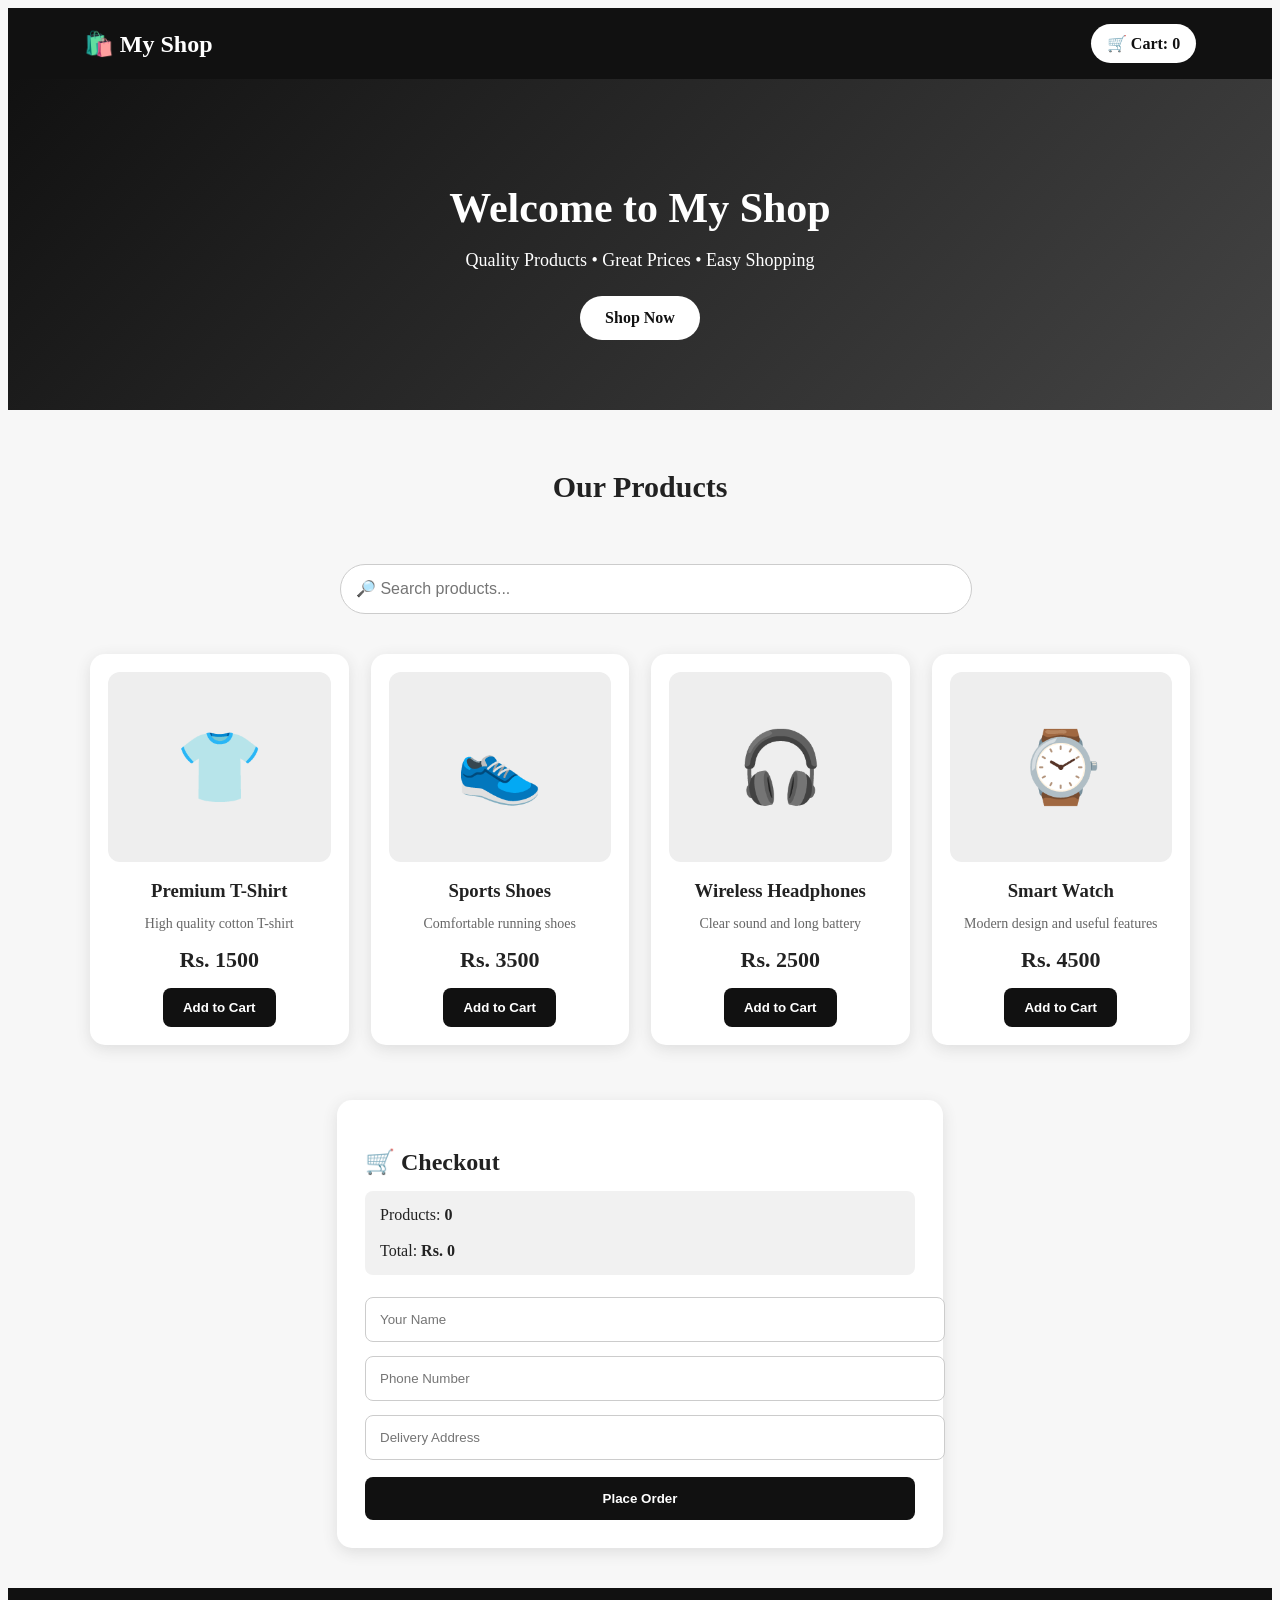
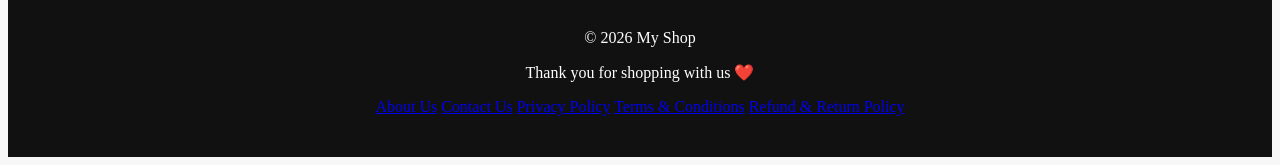
==== index.html @ cf101a4d "Update index.html" ====
<!DOCTYPE html>
<html lang="en">
<head>
<meta charset="UTF-8">
<meta name="viewport" content="width=device-width, initial-scale=1.0">

<meta name="google-site-verification" content="qBQua9AANL8zlyQ-v8vJnAUuRT8A9E-E9aZJshKd-6Y" />

<title>My Shop | Online Store</title>

<style>

<style>
*{
    box-sizing:border-box;
    margin:0;
    padding:0;
    font-family:Arial,sans-serif;
}

body{
    background:#f7f7f7;
    color:#222;
}

header{
    background:#111;
    color:white;
    padding:16px 6%;
    display:flex;
    justify-content:space-between;
    align-items:center;
    position:sticky;
    top:0;
    z-index:100;
}

.logo{
    font-size:24px;
    font-weight:bold;
}

.cart{
    background:white;
    color:#111;
    padding:10px 16px;
    border-radius:25px;
    font-weight:bold;
}

.hero{
    background:linear-gradient(135deg,#111,#444);
    color:white;
    text-align:center;
    padding:70px 20px;
}

.hero h1{
    font-size:42px;
    margin-bottom:12px;
}

.hero p{
    font-size:18px;
    margin-bottom:25px;
}

.shop-btn{
    display:inline-block;
    background:white;
    color:#111;
    padding:13px 25px;
    border-radius:25px;
    text-decoration:none;
    font-weight:bold;
}

.section-title{
    text-align:center;
    padding:35px 15px 15px;
}

.section-title h2{
    font-size:30px;
}

.search-box{
    max-width:600px;
    margin:20px auto;
    padding:0 20px;
}

.search-box input{
    width:100%;
    padding:15px;
    border:1px solid #ccc;
    border-radius:25px;
    font-size:16px;
}

.products{
    max-width:1100px;
    margin:auto;
    padding:20px;
    display:grid;
    grid-template-columns:repeat(auto-fit,minmax(230px,1fr));
    gap:22px;
}

.product{
    background:white;
    padding:18px;
    border-radius:15px;
    text-align:center;
    box-shadow:0 4px 15px #ddd;
    transition:.2s;
}

.product:hover{
    transform:translateY(-5px);
}

.product-img{
    height:190px;
    background:#eee;
    border-radius:12px;
    display:flex;
    align-items:center;
    justify-content:center;
    font-size:70px;
    margin-bottom:15px;
}

.product h3{
    margin-bottom:8px;
}

.product p{
    color:#666;
    font-size:14px;
}

.price{
    font-size:22px;
    font-weight:bold;
    margin:15px;
}

button{
    background:#111;
    color:white;
    border:0;
    padding:12px 20px;
    border-radius:8px;
    cursor:pointer;
    font-weight:bold;
}

button:hover{
    background:#444;
}

.checkout{
    max-width:550px;
    margin:35px auto;
    background:white;
    padding:28px;
    border-radius:15px;
    box-shadow:0 4px 15px #ddd;
}

.checkout h2{
    margin-bottom:15px;
}

.total{
    background:#f1f1f1;
    padding:15px;
    border-radius:8px;
    margin-bottom:15px;
}

.checkout input{
    width:100%;
    padding:14px;
    margin:7px 0;
    border:1px solid #ccc;
    border-radius:8px;
}

.order-btn{
    width:100%;
    margin-top:10px;
    padding:14px;
}

.empty{
    text-align:center;
    color:#777;
    padding:20px;
}

footer{
    background:#111;
    color:white;
    text-align:center;
    padding:25px;
    margin-top:40px;
}

@media(max-width:600px){
    .hero h1{
        font-size:32px;
    }

    header{
        padding:14px 4%;
    }

    .logo{
        font-size:20px;
    }
}
</style>
</head>

<body>

<header>
    <div class="logo">🛍️ My Shop</div>

    <div class="cart">
        🛒 Cart:
        <span id="cartCount">0</span>
    </div>
</header>

<section class="hero">
    <h1>Welcome to My Shop</h1>
    <p>Quality Products • Great Prices • Easy Shopping</p>
    <a href="#products" class="shop-btn">Shop Now</a>
</section>

<div class="section-title" id="products">
    <h2>Our Products</h2>
</div>

<div class="search-box">
    <input
        type="text"
        id="search"
        placeholder="🔎 Search products..."
        onkeyup="searchProducts()"
    >
</div>

<section class="products">

    <div class="product" data-name="Premium T-Shirt">
        <div class="product-img">👕</div>
        <h3>Premium T-Shirt</h3>
        <p>High quality cotton T-shirt</p>
        <div class="price">Rs. 1500</div>
        <button onclick="addCart('Premium T-Shirt',1500)">
            Add to Cart
        </button>
    </div>

    <div class="product" data-name="Sports Shoes">
        <div class="product-img">👟</div>
        <h3>Sports Shoes</h3>
        <p>Comfortable running shoes</p>
        <div class="price">Rs. 3500</div>
        <button onclick="addCart('Sports Shoes',3500)">
            Add to Cart
        </button>
    </div>

    <div class="product" data-name="Wireless Headphones">
        <div class="product-img">🎧</div>
        <h3>Wireless Headphones</h3>
        <p>Clear sound and long battery</p>
        <div class="price">Rs. 2500</div>
        <button onclick="addCart('Wireless Headphones',2500)">
            Add to Cart
        </button>
    </div>

    <div class="product" data-name="Smart Watch">
        <div class="product-img">⌚</div>
        <h3>Smart Watch</h3>
        <p>Modern design and useful features</p>
        <div class="price">Rs. 4500</div>
        <button onclick="addCart('Smart Watch',4500)">
            Add to Cart
        </button>
    </div>

</section>

<section class="checkout">

    <h2>🛒 Checkout</h2>

    <div class="total">
        Products:
        <strong><span id="cartCount2">0</span></strong>
        <br><br>
        Total:
        <strong>Rs. <span id="total">0</span></strong>
    </div>

    <input id="name" type="text" placeholder="Your Name">

    <input id="phone" type="tel" placeholder="Phone Number">

    <input id="address" type="text" placeholder="Delivery Address">

    <button class="order-btn" onclick="order()">
        Place Order
    </button>

</section>

    <footer>
    <p>© 2026 My Shop</p>
    <p>Thank you for shopping with us ❤️</p>
    <p>
        <a href="about.html">About Us</a>
        <a href="contact.html">Contact Us</a>
        <a href="privacy.html">Privacy Policy</a>
        <a href="terms.html">Terms & Conditions</a>
        <a href="refund.html">Refund & Return Policy</a>
    </p>
</footer>

<script>

let cart = 0;
let total = 0;
let cartItems = [];

function addCart(name, price){

    cart++;
    total += price;

    cartItems.push({
        name:name,
        price:price
    });

    document.getElementById("cartCount").innerText = cart;
    document.getElementById("cartCount2").innerText = cart;
    document.getElementById("total").innerText = total;

    alert(name + " added to cart!");
}

function searchProducts(){

    let search =
        document.getElementById("search").value.toLowerCase();

    let products =
        document.querySelectorAll(".product");

    products.forEach(function(product){

        let name =
            product.getAttribute("data-name").toLowerCase();

        if(name.includes(search)){
            product.style.display = "block";
        }else{
            product.style.display = "none";
        }

    });
}

function order(){

    let name =
        document.getElementById("name").value.trim();

    let phone =
        document.getElementById("phone").value.trim();

    let address =
        document.getElementById("address").value.trim();

    if(name === "" || phone === "" || address === ""){
        alert("Please fill all details!");
        return;
    }

    if(cart === 0){
        alert("Please add a product first!");
        return;
    }

    let productsText = "";

    cartItems.forEach(function(item){
        productsText +=
            item.name + " - Rs. " + item.price + "\n";
    });

    alert(
        "✅ Order placed successfully!\n\n" +
        "Customer: " + name +
        "\nPhone: " + phone +
        "\nAddress: " + address +
        "\n\nProducts:\n" +
        productsText +
        "\nTotal: Rs. " + total
    );
}

</script>

</body>
</html>
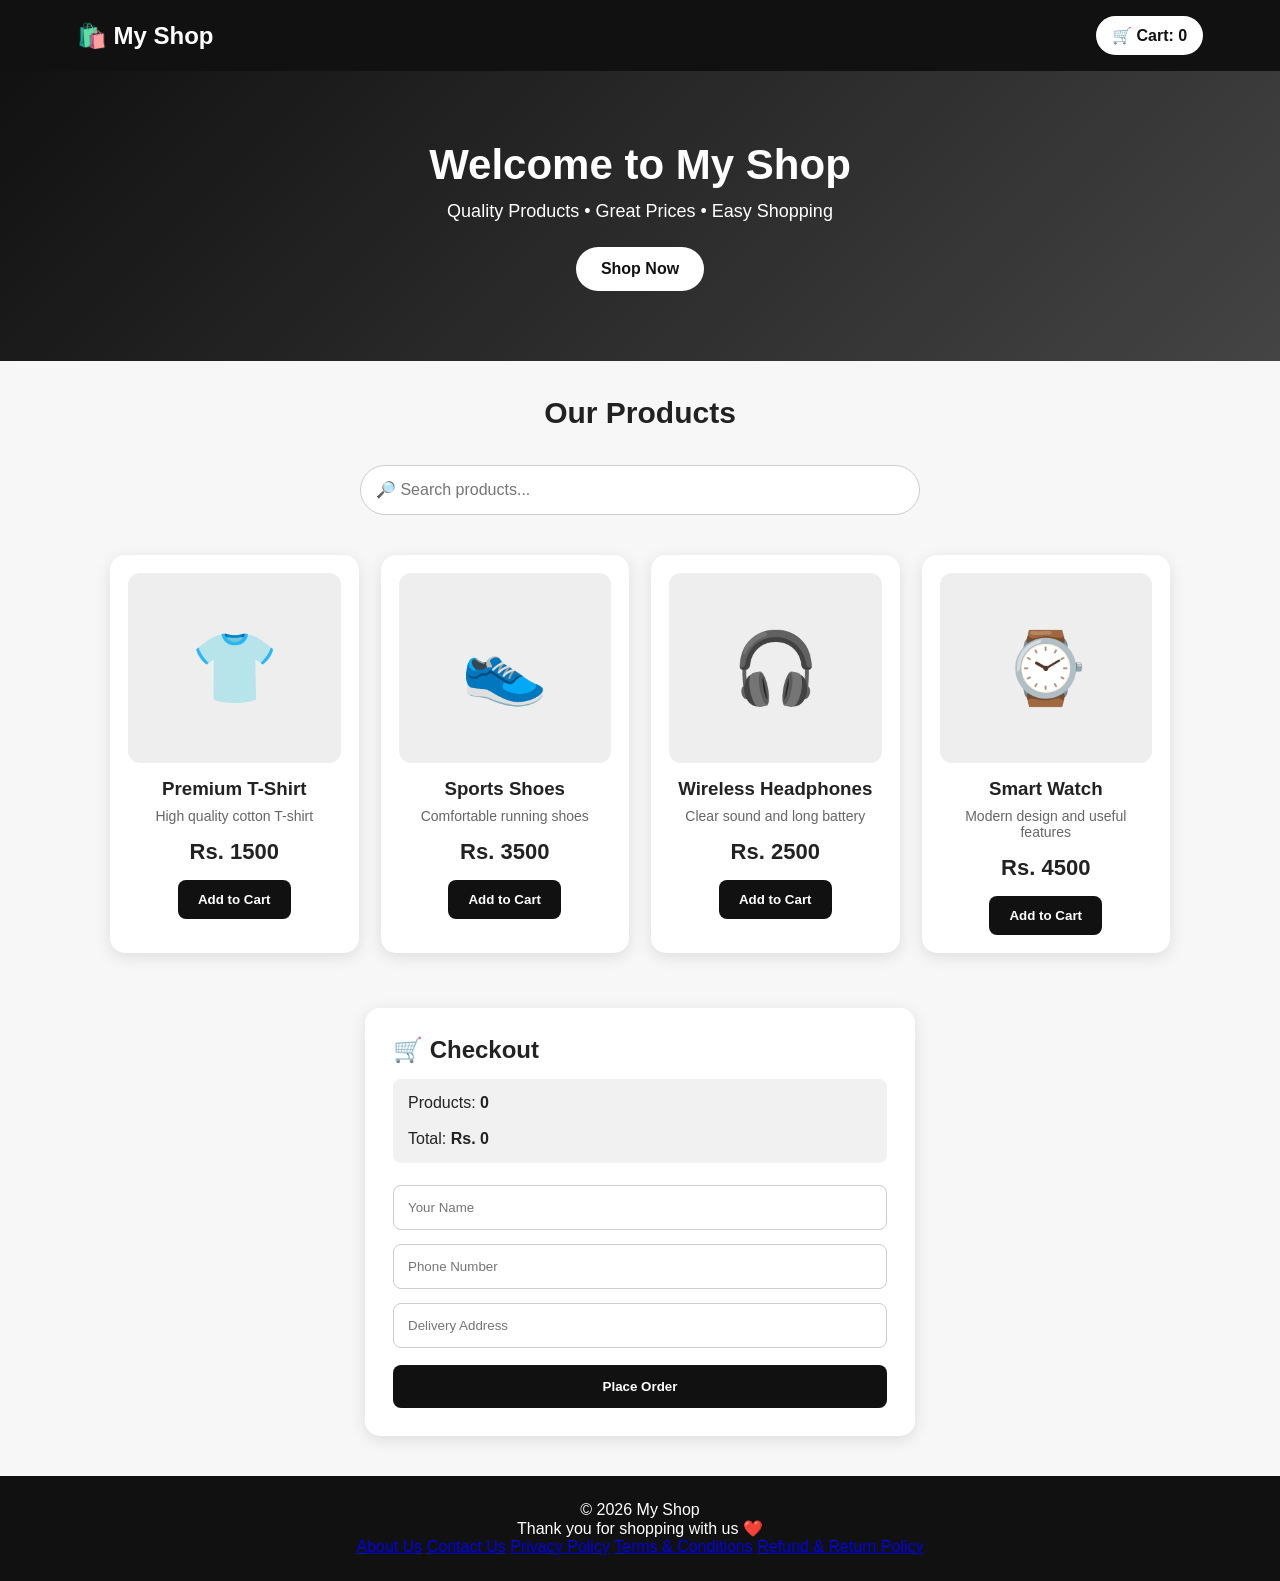
==== commit b73ed9bb: "Update index.html" ====
--- a/index.html
+++ b/index.html
@@ -7,8 +7,6 @@
 <meta name="google-site-verification" content="qBQua9AANL8zlyQ-v8vJnAUuRT8A9E-E9aZJshKd-6Y" />
 
 <title>My Shop | Online Store</title>
-
-<style>
 
 <style>
 *{
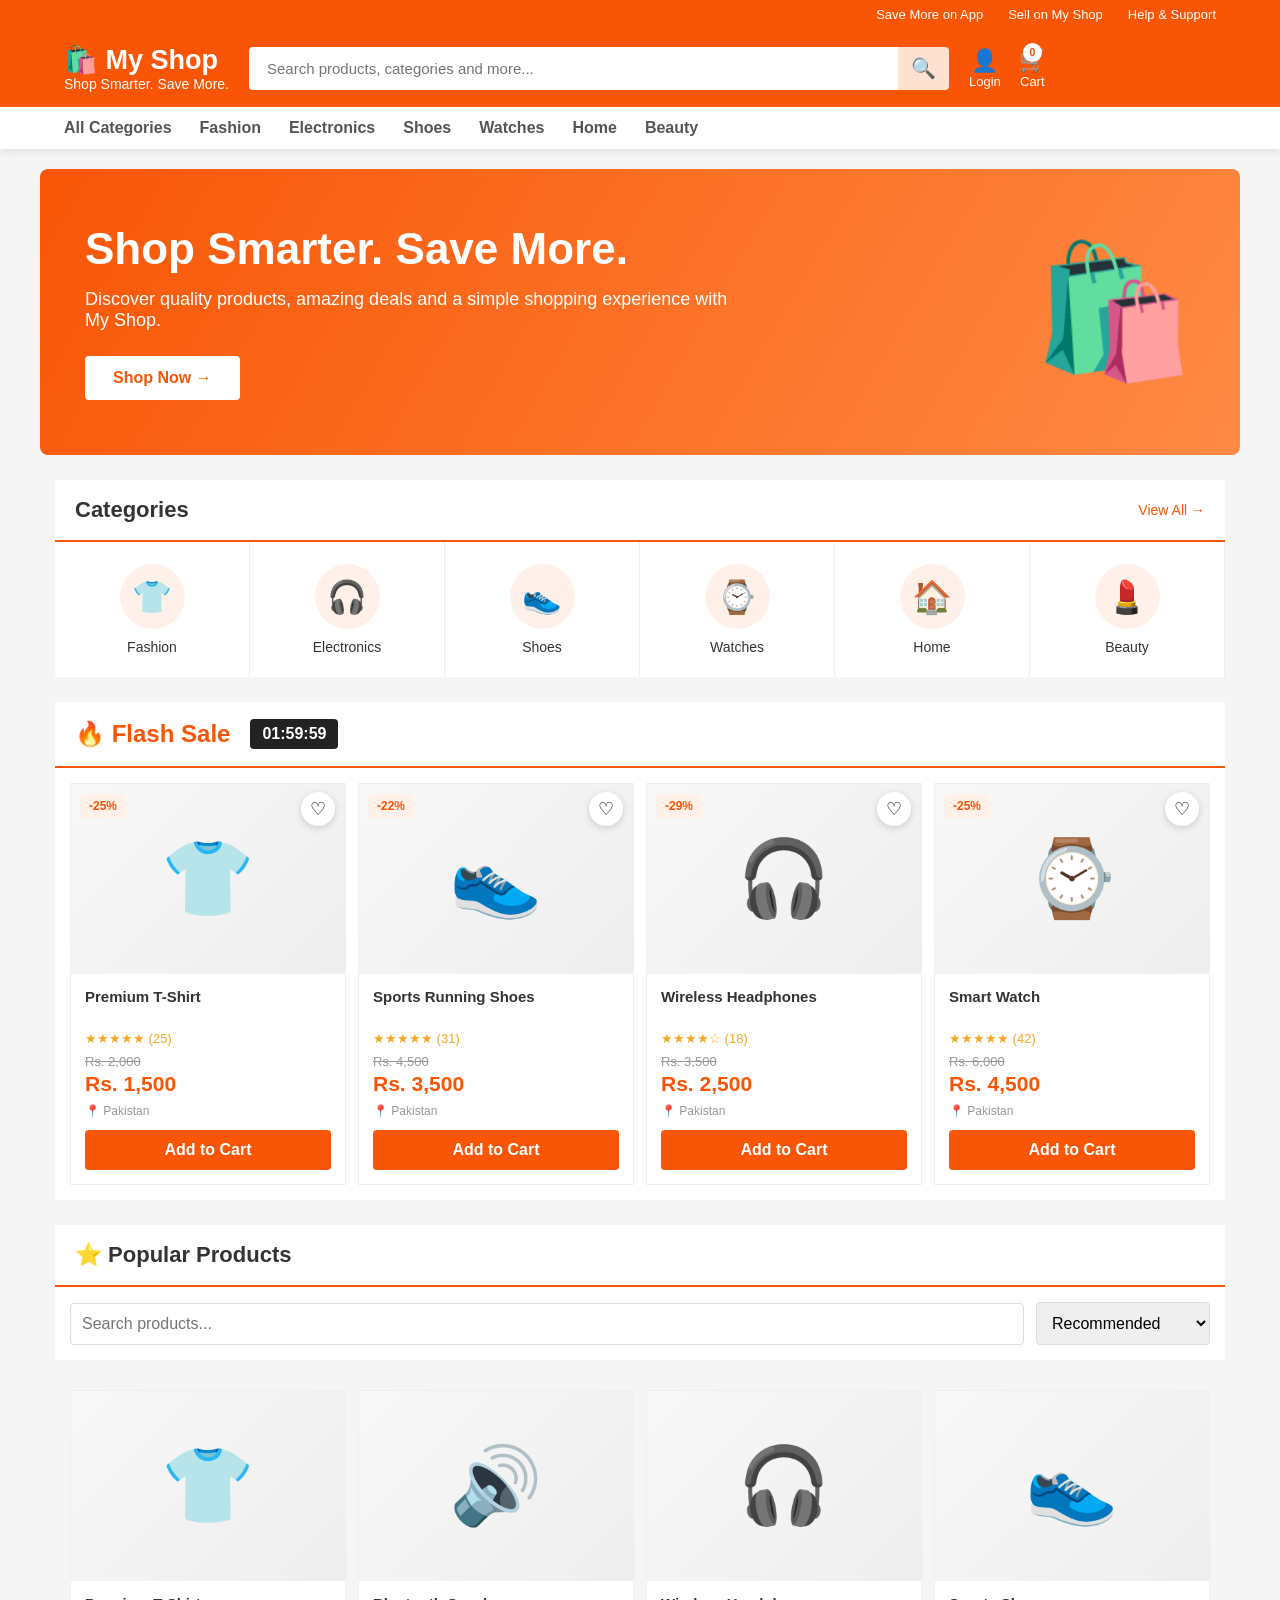
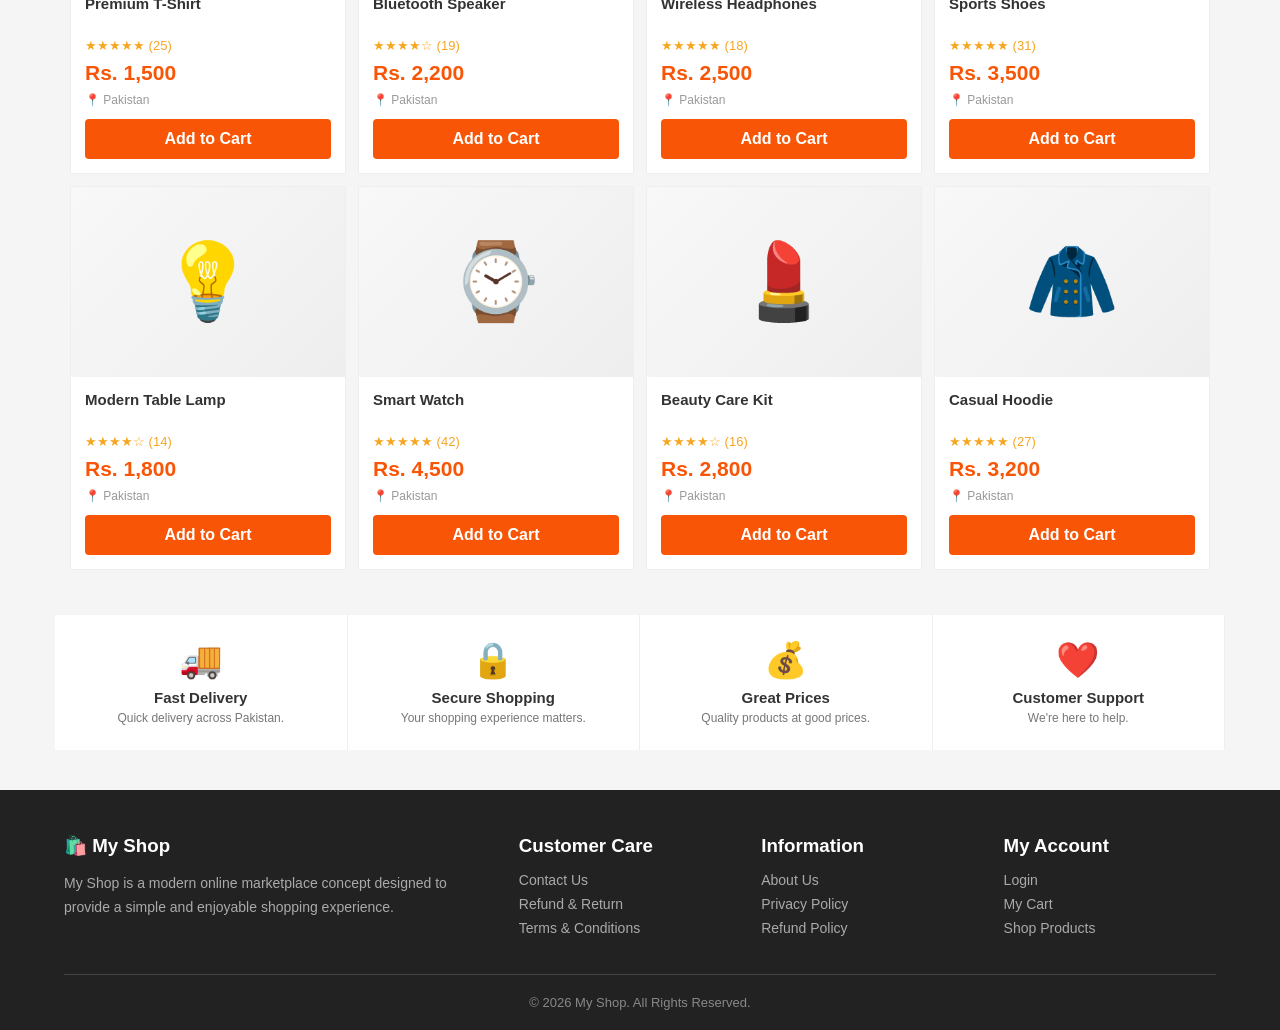
==== commit d40821ad: "Update index.html" ====
--- a/index.html
+++ b/index.html
@@ -3,59 +3,183 @@
 <head>
 <meta charset="UTF-8">
 <meta name="viewport" content="width=device-width, initial-scale=1.0">
-
-<meta name="google-site-verification" content="qBQua9AANL8zlyQ-v8vJnAUuRT8A9E-E9aZJshKd-6Y" />
-
-<title>My Shop | Online Store</title>
+<meta name="google-site-verification" content="XAUHdd6BOiBvN3NP4M2ZCT00lrXwxtq3oJL9srV3VgM">
+<!-- Keep Google verification tags -->
+<meta name="google-site-verification" content="qBQua9AANL8zlyQ-v8vJnAUuRT8A9E-E9aZJshKd-6Y">
+<meta name="google-site-verification" content="XAUHdd6BOiBvN3NP4M2ZCT00lrXwxtq3oJL9srV3VgM">
+
+<title>My Shop | Online Marketplace</title>
+<meta name="description" content="My Shop - Shop quality products at great prices. Fashion, electronics, shoes, watches and more.">
+<meta name="keywords" content="online shopping, my shop, fashion, electronics, shoes, watches">
+<meta name="author" content="My Shop">
+<meta name="robots" content="index, follow">
+<meta name="theme-color" content="#f85606">
 
 <style>
 *{
     box-sizing:border-box;
     margin:0;
     padding:0;
-    font-family:Arial,sans-serif;
+    font-family:Arial,Helvetica,sans-serif;
 }
 
 body{
-    background:#f7f7f7;
-    color:#222;
-}
-
+    background:#f5f5f5;
+    color:#333;
+}
+
+button,
+input,
+select{
+    font:inherit;
+}
+
+button{
+    cursor:pointer;
+}
+
+/* TOP BAR */
+.topbar{
+    background:#f85606;
+    color:#fff;
+    padding:7px 5%;
+    font-size:13px;
+    display:flex;
+    justify-content:flex-end;
+    gap:25px;
+}
+
+.topbar span{
+    cursor:pointer;
+}
+
+/* HEADER */
 header{
-    background:#111;
+    background:#f85606;
+    color:#fff;
+    padding:15px 5%;
+    display:flex;
+    align-items:center;
+    gap:20px;
+    position:sticky;
+    top:0;
+    z-index:1000;
+}
+
+.logo{
+    font-size:27px;
+    font-weight:800;
+    white-space:nowrap;
+}
+
+.logo span{
+    font-size:14px;
+    display:block;
+    font-weight:normal;
+}
+
+.search{
+    flex:1;
+    display:flex;
+    max-width:700px;
+}
+
+.search input{
+    width:100%;
+    padding:13px 18px;
+    border:0;
+    outline:0;
+    border-radius:4px 0 0 4px;
+    font-size:15px;
+}
+
+.search button{
+    width:55px;
+    border:0;
+    background:#ffe1d2;
+    color:#f85606;
+    border-radius:0 4px 4px 0;
+    font-size:20px;
+}
+
+.header-actions{
+    display:flex;
+    gap:18px;
+    align-items:center;
+}
+
+.action{
     color:white;
-    padding:16px 6%;
+    text-decoration:none;
+    text-align:center;
+    font-size:13px;
+    position:relative;
+}
+
+.action-icon{
+    font-size:22px;
+    display:block;
+}
+
+.cart-badge{
+    position:absolute;
+    top:-5px;
+    right:4px;
+    background:#fff;
+    color:#f85606;
+    width:19px;
+    height:19px;
+    border-radius:50%;
+    font-size:11px;
+    display:flex;
+    align-items:center;
+    justify-content:center;
+    font-weight:bold;
+}
+
+/* NAV */
+.nav{
+    background:white;
+    padding:12px 5%;
+    display:flex;
+    gap:28px;
+    box-shadow:0 2px 8px #ddd;
+    overflow:auto;
+}
+
+.nav button{
+    background:none;
+    border:0;
+    color:#555;
+    white-space:nowrap;
+    font-weight:600;
+}
+
+.nav button:hover{
+    color:#f85606;
+}
+
+/* HERO */
+.hero{
+    max-width:1200px;
+    margin:20px auto;
+    padding:55px 45px;
+    border-radius:8px;
+    color:white;
+    background:linear-gradient(120deg,#f85606,#ff8a45);
     display:flex;
     justify-content:space-between;
     align-items:center;
-    position:sticky;
-    top:0;
-    z-index:100;
-}
-
-.logo{
-    font-size:24px;
-    font-weight:bold;
-}
-
-.cart{
-    background:white;
-    color:#111;
-    padding:10px 16px;
-    border-radius:25px;
-    font-weight:bold;
-}
-
-.hero{
-    background:linear-gradient(135deg,#111,#444);
-    color:white;
-    text-align:center;
-    padding:70px 20px;
+    overflow:hidden;
+}
+
+.hero-text{
+    max-width:650px;
 }
 
 .hero h1{
-    font-size:42px;
-    margin-bottom:12px;
+    font-size:44px;
+    margin-bottom:15px;
 }
 
 .hero p{
@@ -63,160 +187,539 @@
     margin-bottom:25px;
 }
 
-.shop-btn{
+.hero-btn{
     display:inline-block;
     background:white;
-    color:#111;
-    padding:13px 25px;
-    border-radius:25px;
+    color:#f85606;
+    padding:13px 28px;
+    border-radius:4px;
     text-decoration:none;
     font-weight:bold;
 }
 
-.section-title{
+.hero-art{
+    font-size:130px;
+}
+
+/* MAIN */
+.container{
+    max-width:1200px;
+    margin:auto;
+    padding:0 15px;
+}
+
+.section{
+    margin:25px 0;
+}
+
+.section-header{
+    background:white;
+    padding:17px 20px;
+    display:flex;
+    justify-content:space-between;
+    align-items:center;
+    border-bottom:2px solid #f85606;
+}
+
+.section-header h2{
+    font-size:22px;
+}
+
+.section-header a{
+    color:#f85606;
+    text-decoration:none;
+    font-size:14px;
+}
+
+/* CATEGORIES */
+.categories{
+    display:grid;
+    grid-template-columns:repeat(6,1fr);
+    background:white;
+}
+
+.category{
     text-align:center;
-    padding:35px 15px 15px;
-}
-
-.section-title h2{
-    font-size:30px;
-}
-
-.search-box{
-    max-width:600px;
-    margin:20px auto;
-    padding:0 20px;
-}
-
-.search-box input{
-    width:100%;
-    padding:15px;
-    border:1px solid #ccc;
-    border-radius:25px;
-    font-size:16px;
-}
-
-.products{
-    max-width:1100px;
-    margin:auto;
-    padding:20px;
-    display:grid;
-    grid-template-columns:repeat(auto-fit,minmax(230px,1fr));
-    gap:22px;
-}
-
-.product{
-    background:white;
-    padding:18px;
-    border-radius:15px;
-    text-align:center;
+    padding:22px 10px;
+    border-right:1px solid #eee;
+    transition:.2s;
+    cursor:pointer;
+}
+
+.category:hover{
+    transform:translateY(-3px);
     box-shadow:0 4px 15px #ddd;
-    transition:.2s;
-}
-
-.product:hover{
-    transform:translateY(-5px);
-}
-
-.product-img{
-    height:190px;
-    background:#eee;
-    border-radius:12px;
+}
+
+.category-icon{
+    width:65px;
+    height:65px;
+    background:#fff1e9;
+    border-radius:50%;
     display:flex;
     align-items:center;
     justify-content:center;
-    font-size:70px;
-    margin-bottom:15px;
+    margin:auto auto 10px;
+    font-size:32px;
+}
+
+.category p{
+    font-size:14px;
+}
+
+/* FLASH SALE */
+.flash{
+    background:white;
+}
+
+.flash-title{
+    background:#fff;
+    padding:17px 20px;
+    display:flex;
+    align-items:center;
+    gap:20px;
+    border-bottom:2px solid #f85606;
+}
+
+.flash-title h2{
+    color:#f85606;
+}
+
+.timer{
+    background:#222;
+    color:white;
+    padding:6px 12px;
+    border-radius:4px;
+    font-weight:bold;
+}
+
+/* PRODUCTS */
+.products{
+    display:grid;
+    grid-template-columns:repeat(4,1fr);
+    gap:12px;
+    padding:15px;
+}
+
+.product{
+    background:white;
+    position:relative;
+    transition:.2s;
+    border:1px solid #eee;
+}
+
+.product:hover{
+    transform:translateY(-4px);
+    box-shadow:0 5px 18px #ddd;
+}
+
+.product-img{
+    height:190px;
+    background:linear-gradient(135deg,#f8f8f8,#eeeeee);
+    display:flex;
+    align-items:center;
+    justify-content:center;
+    font-size:75px;
+    position:relative;
+}
+
+.discount{
+    position:absolute;
+    top:10px;
+    left:10px;
+    background:#fff0e8;
+    color:#f85606;
+    padding:5px 8px;
+    font-size:12px;
+    font-weight:bold;
+}
+
+.wishlist{
+    position:absolute;
+    right:10px;
+    top:8px;
+    background:white;
+    border:0;
+    width:34px;
+    height:34px;
+    border-radius:50%;
+    box-shadow:0 2px 7px #ccc;
+    font-size:18px;
+}
+
+.product-info{
+    padding:14px;
 }
 
 .product h3{
+    font-size:15px;
     margin-bottom:8px;
-}
-
-.product p{
-    color:#666;
-    font-size:14px;
+    min-height:35px;
+}
+
+.rating{
+    color:#f5a623;
+    font-size:13px;
+    margin-bottom:8px;
+}
+
+.old-price{
+    color:#999;
+    text-decoration:line-through;
+    font-size:13px;
 }
 
 .price{
-    font-size:22px;
+    color:#f85606;
+    font-size:21px;
     font-weight:bold;
-    margin:15px;
-}
-
-button{
-    background:#111;
+    margin-top:3px;
+}
+
+.location{
+    color:#999;
+    font-size:12px;
+    margin-top:8px;
+}
+
+.add-btn{
+    width:100%;
+    background:#f85606;
     color:white;
     border:0;
-    padding:12px 20px;
+    padding:11px;
+    margin-top:12px;
+    border-radius:4px;
+    font-weight:bold;
+}
+
+.add-btn:hover{
+    background:#d94700;
+}
+
+/* FILTER */
+.filter{
+    background:white;
+    padding:15px;
+    display:flex;
+    gap:12px;
+    align-items:center;
+    margin-bottom:15px;
+}
+
+.filter input{
+    flex:1;
+    padding:11px;
+    border:1px solid #ddd;
+    border-radius:4px;
+}
+
+.filter select{
+    padding:11px;
+    border:1px solid #ddd;
+    border-radius:4px;
+}
+
+/* BENEFITS */
+.benefits{
+    background:white;
+    display:grid;
+    grid-template-columns:repeat(4,1fr);
+    margin:30px 0;
+}
+
+.benefit{
+    padding:25px 15px;
+    text-align:center;
+    border-right:1px solid #eee;
+}
+
+.benefit-icon{
+    font-size:35px;
+    margin-bottom:8px;
+}
+
+.benefit h3{
+    font-size:15px;
+    margin-bottom:5px;
+}
+
+.benefit p{
+    font-size:12px;
+    color:#777;
+}
+
+/* MODAL */
+.modal{
+    display:none;
+    position:fixed;
+    inset:0;
+    background:rgba(0,0,0,.55);
+    z-index:2000;
+    align-items:center;
+    justify-content:center;
+    padding:20px;
+}
+
+.modal-box{
+    background:white;
+    width:100%;
+    max-width:450px;
     border-radius:8px;
-    cursor:pointer;
+    padding:25px;
+    position:relative;
+    max-height:90vh;
+    overflow:auto;
+}
+
+.close{
+    position:absolute;
+    right:15px;
+    top:10px;
+    border:0;
+    background:none;
+    font-size:27px;
+    color:#777;
+}
+
+.modal-box h2{
+    margin-bottom:18px;
+}
+
+.modal-box input,
+.modal-box select{
+    width:100%;
+    padding:13px;
+    margin:7px 0;
+    border:1px solid #ddd;
+    border-radius:4px;
+    outline:none;
+}
+
+.modal-btn{
+    width:100%;
+    background:#f85606;
+    color:white;
+    border:0;
+    padding:13px;
+    margin-top:10px;
+    border-radius:4px;
     font-weight:bold;
 }
 
-button:hover{
-    background:#444;
-}
-
-.checkout{
-    max-width:550px;
-    margin:35px auto;
+/* CART */
+.cart-item{
+    display:flex;
+    justify-content:space-between;
+    align-items:center;
+    gap:10px;
+    padding:12px 0;
+    border-bottom:1px solid #eee;
+}
+
+.qty{
+    display:flex;
+    align-items:center;
+    gap:8px;
+}
+
+.qty button{
+    border:1px solid #ddd;
     background:white;
-    padding:28px;
-    border-radius:15px;
-    box-shadow:0 4px 15px #ddd;
-}
-
-.checkout h2{
+    width:28px;
+    height:28px;
+}
+
+.remove{
+    background:none;
+    border:0;
+    color:#e00;
+    font-size:12px;
+}
+
+.cart-total{
+    margin-top:20px;
+    padding:15px;
+    background:#fff4ee;
+    border-radius:5px;
+}
+
+.checkout-btn{
+    width:100%;
+    margin-top:12px;
+    background:#f85606;
+    color:white;
+    border:0;
+    padding:14px;
+    border-radius:4px;
+    font-weight:bold;
+}
+
+/* FOOTER */
+footer{
+    background:#222;
+    color:#ddd;
+    padding:45px 5% 20px;
+    margin-top:40px;
+}
+
+.footer-grid{
+    max-width:1200px;
+    margin:auto;
+    display:grid;
+    grid-template-columns:2fr 1fr 1fr 1fr;
+    gap:30px;
+}
+
+footer h3{
+    color:white;
     margin-bottom:15px;
 }
 
-.total{
-    background:#f1f1f1;
-    padding:15px;
-    border-radius:8px;
-    margin-bottom:15px;
-}
-
-.checkout input{
-    width:100%;
-    padding:14px;
-    margin:7px 0;
-    border:1px solid #ccc;
-    border-radius:8px;
-}
-
-.order-btn{
-    width:100%;
-    margin-top:10px;
-    padding:14px;
-}
-
-.empty{
+footer p{
+    color:#aaa;
+    font-size:14px;
+    line-height:1.7;
+}
+
+footer a{
+    color:#aaa;
+    text-decoration:none;
+    display:block;
+    margin:8px 0;
+    font-size:14px;
+}
+
+footer a:hover{
+    color:#f85606;
+}
+
+.copyright{
     text-align:center;
-    color:#777;
-    padding:20px;
-}
-
-footer{
-    background:#111;
-    color:white;
-    text-align:center;
-    padding:25px;
-    margin-top:40px;
-}
-
-@media(max-width:600px){
+    border-top:1px solid #444;
+    margin-top:30px;
+    padding-top:20px;
+    color:#888;
+    font-size:13px;
+}
+
+/* MOBILE */
+@media(max-width:900px){
+
+    .products{
+        grid-template-columns:repeat(3,1fr);
+    }
+
+    .categories{
+        grid-template-columns:repeat(3,1fr);
+    }
+
+    .benefits{
+        grid-template-columns:repeat(2,1fr);
+    }
+
+    .hero-art{
+        font-size:80px;
+    }
+}
+
+@media(max-width:650px){
+
+    .topbar{
+        display:none;
+    }
+
+    header{
+        flex-wrap:wrap;
+        padding:12px 4%;
+        gap:10px;
+    }
+
+    .logo{
+        font-size:22px;
+    }
+
+    .header-actions{
+        margin-left:auto;
+        gap:10px;
+    }
+
+    .action-text{
+        display:none;
+    }
+
+    .search{
+        order:3;
+        flex-basis:100%;
+        max-width:none;
+    }
+
+    .hero{
+        margin:10px;
+        padding:35px 22px;
+    }
+
     .hero h1{
-        font-size:32px;
-    }
-
-    header{
-        padding:14px 4%;
-    }
-
-    .logo{
-        font-size:20px;
+        font-size:31px;
+    }
+
+    .hero p{
+        font-size:15px;
+    }
+
+    .hero-art{
+        display:none;
+    }
+
+    .categories{
+        grid-template-columns:repeat(3,1fr);
+    }
+
+    .category{
+        padding:15px 5px;
+    }
+
+    .category-icon{
+        width:50px;
+        height:50px;
+        font-size:25px;
+    }
+
+    .products{
+        grid-template-columns:repeat(2,1fr);
+        gap:8px;
+        padding:8px;
+    }
+
+    .product-img{
+        height:145px;
+        font-size:55px;
+    }
+
+    .product-info{
+        padding:10px;
+    }
+
+    .price{
+        font-size:18px;
+    }
+
+    .filter{
+        flex-direction:column;
+        align-items:stretch;
+    }
+
+    .benefits{
+        grid-template-columns:1fr 1fr;
+    }
+
+    .footer-grid{
+        grid-template-columns:1fr 1fr;
+    }
+
+    .nav{
+        gap:18px;
+        padding:10px 4%;
     }
 }
 </style>
@@ -224,197 +727,813 @@
 
 <body>
 
+<div class="topbar">
+    <span>Save More on App</span>
+    <span>Sell on My Shop</span>
+    <span>Help & Support</span>
+</div>
+
 <header>
-    <div class="logo">🛍️ My Shop</div>
-
-    <div class="cart">
-        🛒 Cart:
-        <span id="cartCount">0</span>
-    </div>
+
+    <div class="logo">
+        🛍️ My Shop
+        <span>Shop Smarter. Save More.</span>
+    </div>
+
+    <div class="search">
+        <input id="searchInput" type="text" placeholder="Search products, categories and more...">
+        <button onclick="searchProducts()">🔍</button>
+    </div>
+
+    <div class="header-actions">
+
+        <button class="action" onclick="openLogin()" style="background:none;border:0;color:white;">
+            <span class="action-icon">👤</span>
+            <span class="action-text">Login</span>
+        </button>
+
+        <button class="action" onclick="openCart()" style="background:none;border:0;color:white;">
+            <span class="action-icon">🛒</span>
+            <span class="cart-badge" id="cartBadge">0</span>
+            <span class="action-text">Cart</span>
+        </button>
+
+    </div>
+
 </header>
 
+<nav class="nav">
+    <button onclick="filterCategory('all')">All Categories</button>
+    <button onclick="filterCategory('fashion')">Fashion</button>
+    <button onclick="filterCategory('electronics')">Electronics</button>
+    <button onclick="filterCategory('shoes')">Shoes</button>
+    <button onclick="filterCategory('watches')">Watches</button>
+    <button onclick="filterCategory('home')">Home</button>
+    <button onclick="filterCategory('beauty')">Beauty</button>
+</nav>
+
 <section class="hero">
-    <h1>Welcome to My Shop</h1>
-    <p>Quality Products • Great Prices • Easy Shopping</p>
-    <a href="#products" class="shop-btn">Shop Now</a>
+
+    <div class="hero-text">
+        <h1>Shop Smarter. Save More.</h1>
+        <p>
+            Discover quality products, amazing deals and a simple
+            shopping experience with My Shop.
+        </p>
+
+        <a href="#products" class="hero-btn">
+            Shop Now →
+        </a>
+    </div>
+
+    <div class="hero-art">
+        🛍️
+    </div>
+
 </section>
 
-<div class="section-title" id="products">
-    <h2>Our Products</h2>
+<main class="container">
+
+<section class="section">
+
+    <div class="section-header">
+        <h2>Categories</h2>
+        <a href="#products">View All →</a>
+    </div>
+
+    <div class="categories">
+
+        <div class="category" onclick="filterCategory('fashion')">
+            <div class="category-icon">👕</div>
+            <p>Fashion</p>
+        </div>
+
+        <div class="category" onclick="filterCategory('electronics')">
+            <div class="category-icon">🎧</div>
+            <p>Electronics</p>
+        </div>
+
+        <div class="category" onclick="filterCategory('shoes')">
+            <div class="category-icon">👟</div>
+            <p>Shoes</p>
+        </div>
+
+        <div class="category" onclick="filterCategory('watches')">
+            <div class="category-icon">⌚</div>
+            <p>Watches</p>
+        </div>
+
+        <div class="category" onclick="filterCategory('home')">
+            <div class="category-icon">🏠</div>
+            <p>Home</p>
+        </div>
+
+        <div class="category" onclick="filterCategory('beauty')">
+            <div class="category-icon">💄</div>
+            <p>Beauty</p>
+        </div>
+
+    </div>
+
+</section>
+
+<section class="section flash">
+
+    <div class="flash-title">
+        <h2>🔥 Flash Sale</h2>
+        <div class="timer" id="timer">02:00:00</div>
+    </div>
+
+    <div class="products">
+
+        <div class="product" data-category="fashion" data-name="Premium T-Shirt">
+            <div class="product-img">
+                👕
+                <span class="discount">-25%</span>
+                <button class="wishlist" onclick="toggleWishlist(this)">♡</button>
+            </div>
+
+            <div class="product-info">
+                <h3>Premium T-Shirt</h3>
+                <div class="rating">★★★★★ (25)</div>
+                <div class="old-price">Rs. 2,000</div>
+                <div class="price">Rs. 1,500</div>
+                <div class="location">📍 Pakistan</div>
+                <button class="add-btn" onclick="addToCart('Premium T-Shirt',1500)">
+                    Add to Cart
+                </button>
+            </div>
+        </div>
+
+        <div class="product" data-category="shoes" data-name="Sports Shoes">
+            <div class="product-img">
+                👟
+                <span class="discount">-22%</span>
+                <button class="wishlist" onclick="toggleWishlist(this)">♡</button>
+            </div>
+
+            <div class="product-info">
+                <h3>Sports Running Shoes</h3>
+                <div class="rating">★★★★★ (31)</div>
+                <div class="old-price">Rs. 4,500</div>
+                <div class="price">Rs. 3,500</div>
+                <div class="location">📍 Pakistan</div>
+                <button class="add-btn" onclick="addToCart('Sports Running Shoes',3500)">
+                    Add to Cart
+                </button>
+            </div>
+        </div>
+
+        <div class="product" data-category="electronics" data-name="Wireless Headphones">
+            <div class="product-img">
+                🎧
+                <span class="discount">-29%</span>
+                <button class="wishlist" onclick="toggleWishlist(this)">♡</button>
+            </div>
+
+            <div class="product-info">
+                <h3>Wireless Headphones</h3>
+                <div class="rating">★★★★☆ (18)</div>
+                <div class="old-price">Rs. 3,500</div>
+                <div class="price">Rs. 2,500</div>
+                <div class="location">📍 Pakistan</div>
+                <button class="add-btn" onclick="addToCart('Wireless Headphones',2500)">
+                    Add to Cart
+                </button>
+            </div>
+        </div>
+
+        <div class="product" data-category="watches" data-name="Smart Watch">
+            <div class="product-img">
+                ⌚
+                <span class="discount">-25%</span>
+                <button class="wishlist" onclick="toggleWishlist(this)">♡</button>
+            </div>
+
+            <div class="product-info">
+                <h3>Smart Watch</h3>
+                <div class="rating">★★★★★ (42)</div>
+                <div class="old-price">Rs. 6,000</div>
+                <div class="price">Rs. 4,500</div>
+                <div class="location">📍 Pakistan</div>
+                <button class="add-btn" onclick="addToCart('Smart Watch',4500)">
+                    Add to Cart
+                </button>
+            </div>
+        </div>
+
+    </div>
+
+</section>
+
+<section class="section" id="products">
+
+    <div class="section-header">
+        <h2>⭐ Popular Products</h2>
+    </div>
+
+    <div class="filter">
+
+        <input
+            type="text"
+            id="productSearch"
+            placeholder="Search products..."
+            oninput="filterProducts()"
+        >
+
+        <select id="sortProducts" onchange="sortProducts()">
+            <option value="recommended">Recommended</option>
+            <option value="low">Price: Low to High</option>
+            <option value="high">Price: High to Low</option>
+            <option value="rating">Top Rated</option>
+        </select>
+
+    </div>
+
+    <div class="products" id="productGrid">
+
+        <div class="product" data-category="fashion" data-name="Premium T-Shirt" data-price="1500" data-rating="5">
+            <div class="product-img">👕</div>
+            <div class="product-info">
+                <h3>Premium T-Shirt</h3>
+                <div class="rating">★★★★★ (25)</div>
+                <div class="price">Rs. 1,500</div>
+                <div class="location">📍 Pakistan</div>
+                <button class="add-btn" onclick="addToCart('Premium T-Shirt',1500)">Add to Cart</button>
+            </div>
+        </div>
+
+        <div class="product" data-category="electronics" data-name="Bluetooth Speaker" data-price="2200" data-rating="4">
+            <div class="product-img">🔊</div>
+            <div class="product-info">
+                <h3>Bluetooth Speaker</h3>
+                <div class="rating">★★★★☆ (19)</div>
+                <div class="price">Rs. 2,200</div>
+                <div class="location">📍 Pakistan</div>
+                <button class="add-btn" onclick="addToCart('Bluetooth Speaker',2200)">Add to Cart</button>
+            </div>
+        </div>
+
+        <div class="product" data-category="electronics" data-name="Wireless Headphones" data-price="2500" data-rating="5">
+            <div class="product-img">🎧</div>
+            <div class="product-info">
+                <h3>Wireless Headphones</h3>
+                <div class="rating">★★★★★ (18)</div>
+                <div class="price">Rs. 2,500</div>
+                <div class="location">📍 Pakistan</div>
+                <button class="add-btn" onclick="addToCart('Wireless Headphones',2500)">Add to Cart</button>
+            </div>
+        </div>
+
+        <div class="product" data-category="shoes" data-name="Sports Shoes" data-price="3500" data-rating="5">
+            <div class="product-img">👟</div>
+            <div class="product-info">
+                <h3>Sports Shoes</h3>
+                <div class="rating">★★★★★ (31)</div>
+                <div class="price">Rs. 3,500</div>
+                <div class="location">📍 Pakistan</div>
+                <button class="add-btn" onclick="addToCart('Sports Shoes',3500)">Add to Cart</button>
+            </div>
+        </div>
+
+        <div class="product" data-category="home" data-name="Table Lamp" data-price="1800" data-rating="4">
+            <div class="product-img">💡</div>
+            <div class="product-info">
+                <h3>Modern Table Lamp</h3>
+                <div class="rating">★★★★☆ (14)</div>
+                <div class="price">Rs. 1,800</div>
+                <div class="location">📍 Pakistan</div>
+                <button class="add-btn" onclick="addToCart('Modern Table Lamp',1800)">Add to Cart</button>
+            </div>
+        </div>
+
+        <div class="product" data-category="watches" data-name="Smart Watch" data-price="4500" data-rating="5">
+            <div class="product-img">⌚</div>
+            <div class="product-info">
+                <h3>Smart Watch</h3>
+                <div class="rating">★★★★★ (42)</div>
+                <div class="price">Rs. 4,500</div>
+                <div class="location">📍 Pakistan</div>
+                <button class="add-btn" onclick="addToCart('Smart Watch',4500)">Add to Cart</button>
+            </div>
+        </div>
+
+        <div class="product" data-category="beauty" data-name="Beauty Kit" data-price="2800" data-rating="4">
+            <div class="product-img">💄</div>
+            <div class="product-info">
+                <h3>Beauty Care Kit</h3>
+                <div class="rating">★★★★☆ (16)</div>
+                <div class="price">Rs. 2,800</div>
+                <div class="location">📍 Pakistan</div>
+                <button class="add-btn" onclick="addToCart('Beauty Care Kit',2800)">Add to Cart</button>
+            </div>
+        </div>
+
+        <div class="product" data-category="fashion" data-name="Casual Hoodie" data-price="3200" data-rating="5">
+            <div class="product-img">🧥</div>
+            <div class="product-info">
+                <h3>Casual Hoodie</h3>
+                <div class="rating">★★★★★ (27)</div>
+                <div class="price">Rs. 3,200</div>
+                <div class="location">📍 Pakistan</div>
+                <button class="add-btn" onclick="addToCart('Casual Hoodie',3200)">Add to Cart</button>
+            </div>
+        </div>
+
+    </div>
+
+</section>
+
+<div class="benefits">
+
+    <div class="benefit">
+        <div class="benefit-icon">🚚</div>
+        <h3>Fast Delivery</h3>
+        <p>Quick delivery across Pakistan.</p>
+    </div>
+
+    <div class="benefit">
+        <div class="benefit-icon">🔒</div>
+        <h3>Secure Shopping</h3>
+        <p>Your shopping experience matters.</p>
+    </div>
+
+    <div class="benefit">
+        <div class="benefit-icon">💰</div>
+        <h3>Great Prices</h3>
+        <p>Quality products at good prices.</p>
+    </div>
+
+    <div class="benefit">
+        <div class="benefit-icon">❤️</div>
+        <h3>Customer Support</h3>
+        <p>We're here to help.</p>
+    </div>
+
 </div>
 
-<div class="search-box">
-    <input
-        type="text"
-        id="search"
-        placeholder="🔎 Search products..."
-        onkeyup="searchProducts()"
-    >
+</main>
+
+<footer>
+
+<div class="footer-grid">
+
+    <div>
+        <h3>🛍️ My Shop</h3>
+        <p>
+            My Shop is a modern online marketplace concept
+            designed to provide a simple and enjoyable shopping
+            experience.
+        </p>
+    </div>
+
+    <div>
+        <h3>Customer Care</h3>
+        <a href="contact.html">Contact Us</a>
+        <a href="refund.html">Refund & Return</a>
+        <a href="terms.html">Terms & Conditions</a>
+    </div>
+
+    <div>
+        <h3>Information</h3>
+        <a href="about.html">About Us</a>
+        <a href="privacy.html">Privacy Policy</a>
+        <a href="refund.html">Refund Policy</a>
+    </div>
+
+    <div>
+        <h3>My Account</h3>
+        <a href="#" onclick="openLogin();return false;">Login</a>
+        <a href="#" onclick="openCart();return false;">My Cart</a>
+        <a href="#products">Shop Products</a>
+    </div>
+
 </div>
 
-<section class="products">
-
-    <div class="product" data-name="Premium T-Shirt">
-        <div class="product-img">👕</div>
-        <h3>Premium T-Shirt</h3>
-        <p>High quality cotton T-shirt</p>
-        <div class="price">Rs. 1500</div>
-        <button onclick="addCart('Premium T-Shirt',1500)">
-            Add to Cart
+<div class="copyright">
+    © 2026 My Shop. All Rights Reserved.
+</div>
+
+</footer>
+
+<!-- LOGIN MODAL -->
+<div class="modal" id="loginModal">
+
+    <div class="modal-box">
+
+        <button class="close" onclick="closeModal('loginModal')">×</button>
+
+        <h2>👤 Login to My Shop</h2>
+
+        <input type="email" placeholder="Email Address">
+        <input type="password" placeholder="Password">
+
+        <button class="modal-btn" onclick="demoLogin()">
+            Login
         </button>
-    </div>
-
-    <div class="product" data-name="Sports Shoes">
-        <div class="product-img">👟</div>
-        <h3>Sports Shoes</h3>
-        <p>Comfortable running shoes</p>
-        <div class="price">Rs. 3500</div>
-        <button onclick="addCart('Sports Shoes',3500)">
-            Add to Cart
+
+        <p style="text-align:center;margin-top:15px;color:#777;font-size:13px;">
+            Demo login — no real account system connected.
+        </p>
+
+    </div>
+
+</div>
+
+<!-- CART MODAL -->
+<div class="modal" id="cartModal">
+
+    <div class="modal-box">
+
+        <button class="close" onclick="closeModal('cartModal')">×</button>
+
+        <h2>🛒 My Cart</h2>
+
+        <div id="cartItems"></div>
+
+        <div class="cart-total">
+            <strong>Subtotal: Rs. <span id="cartTotal">0</span></strong>
+        </div>
+
+        <button class="checkout-btn" onclick="openCheckout()">
+            Proceed to Checkout
         </button>
-    </div>
-
-    <div class="product" data-name="Wireless Headphones">
-        <div class="product-img">🎧</div>
-        <h3>Wireless Headphones</h3>
-        <p>Clear sound and long battery</p>
-        <div class="price">Rs. 2500</div>
-        <button onclick="addCart('Wireless Headphones',2500)">
-            Add to Cart
+
+    </div>
+
+</div>
+
+<!-- CHECKOUT MODAL -->
+<div class="modal" id="checkoutModal">
+
+    <div class="modal-box">
+
+        <button class="close" onclick="closeModal('checkoutModal')">×</button>
+
+        <h2>📦 Checkout</h2>
+
+        <input id="customerName" type="text" placeholder="Full Name">
+        <input id="customerPhone" type="tel" placeholder="Phone Number">
+        <input id="customerAddress" type="text" placeholder="Delivery Address">
+
+        <select id="payment">
+            <option value="">Select Payment Method</option>
+            <option>Cash on Delivery</option>
+            <option>Bank Transfer</option>
+            <option>Other</option>
+        </select>
+
+        <button class="modal-btn" onclick="placeOrder()">
+            Place Order
         </button>
-    </div>
-
-    <div class="product" data-name="Smart Watch">
-        <div class="product-img">⌚</div>
-        <h3>Smart Watch</h3>
-        <p>Modern design and useful features</p>
-        <div class="price">Rs. 4500</div>
-        <button onclick="addCart('Smart Watch',4500)">
-            Add to Cart
-        </button>
-    </div>
-
-</section>
-
-<section class="checkout">
-
-    <h2>🛒 Checkout</h2>
-
-    <div class="total">
-        Products:
-        <strong><span id="cartCount2">0</span></strong>
-        <br><br>
-        Total:
-        <strong>Rs. <span id="total">0</span></strong>
-    </div>
-
-    <input id="name" type="text" placeholder="Your Name">
-
-    <input id="phone" type="tel" placeholder="Phone Number">
-
-    <input id="address" type="text" placeholder="Delivery Address">
-
-    <button class="order-btn" onclick="order()">
-        Place Order
-    </button>
-
-</section>
-
-    <footer>
-    <p>© 2026 My Shop</p>
-    <p>Thank you for shopping with us ❤️</p>
-    <p>
-        <a href="about.html">About Us</a>
-        <a href="contact.html">Contact Us</a>
-        <a href="privacy.html">Privacy Policy</a>
-        <a href="terms.html">Terms & Conditions</a>
-        <a href="refund.html">Refund & Return Policy</a>
-    </p>
-</footer>
+
+        <p style="margin-top:12px;font-size:12px;color:#777;">
+            Demo checkout. No real payment is processed.
+        </p>
+
+    </div>
+
+</div>
 
 <script>
 
-let cart = 0;
-let total = 0;
-let cartItems = [];
-
-function addCart(name, price){
-
-    cart++;
-    total += price;
-
-    cartItems.push({
-        name:name,
-        price:price
+/* CART */
+let cart = JSON.parse(localStorage.getItem("myshopCart")) || [];
+
+/* WISHLIST */
+let wishlist = JSON.parse(localStorage.getItem("myshopWishlist")) || [];
+
+/* UPDATE CART */
+function updateCart(){
+
+    let count = 0;
+    let total = 0;
+
+    cart.forEach(item=>{
+        count += item.qty;
+        total += item.price * item.qty;
     });
 
-    document.getElementById("cartCount").innerText = cart;
-    document.getElementById("cartCount2").innerText = cart;
-    document.getElementById("total").innerText = total;
-
-    alert(name + " added to cart!");
-}
-
-function searchProducts(){
-
-    let search =
-        document.getElementById("search").value.toLowerCase();
+    document.getElementById("cartBadge").innerText = count;
+    document.getElementById("cartTotal").innerText = total.toLocaleString();
+
+    localStorage.setItem("myshopCart",JSON.stringify(cart));
+
+    renderCart();
+}
+
+/* ADD TO CART */
+function addToCart(name,price){
+
+    let item = cart.find(x=>x.name===name);
+
+    if(item){
+        item.qty++;
+    }else{
+        cart.push({
+            name:name,
+            price:price,
+            qty:1
+        });
+    }
+
+    updateCart();
+
+    alert("✅ " + name + " added to cart!");
+}
+
+/* RENDER CART */
+function renderCart(){
+
+    let box = document.getElementById("cartItems");
+
+    if(cart.length===0){
+
+        box.innerHTML =
+        '<p style="text-align:center;color:#777;padding:25px;">Your cart is empty.</p>';
+
+        return;
+    }
+
+    box.innerHTML = "";
+
+    cart.forEach((item,index)=>{
+
+        box.innerHTML += `
+        <div class="cart-item">
+
+            <div>
+                <strong>${item.name}</strong>
+                <br>
+                <small>Rs. ${item.price.toLocaleString()}</small>
+            </div>
+
+            <div class="qty">
+                <button onclick="changeQty(${index},-1)">−</button>
+                <strong>${item.qty}</strong>
+                <button onclick="changeQty(${index},1)">+</button>
+            </div>
+
+            <button class="remove" onclick="removeItem(${index})">
+                Remove
+            </button>
+
+        </div>
+        `;
+
+    });
+}
+
+/* CHANGE QUANTITY */
+function changeQty(index,value){
+
+    cart[index].qty += value;
+
+    if(cart[index].qty <= 0){
+        cart.splice(index,1);
+    }
+
+    updateCart();
+}
+
+/* REMOVE */
+function removeItem(index){
+
+    cart.splice(index,1);
+
+    updateCart();
+}
+
+/* CART MODAL */
+function openCart(){
+
+    updateCart();
+
+    document.getElementById("cartModal").style.display="flex";
+}
+
+/* CHECKOUT */
+function openCheckout(){
+
+    if(cart.length===0){
+        alert("Please add a product first.");
+        return;
+    }
+
+    closeModal("cartModal");
+
+    document.getElementById("checkoutModal").style.display="flex";
+}
+
+/* PLACE ORDER */
+function placeOrder(){
+
+    let name =
+        document.getElementById("customerName").value.trim();
+
+    let phone =
+        document.getElementById("customerPhone").value.trim();
+
+    let address =
+        document.getElementById("customerAddress").value.trim();
+
+    let payment =
+        document.getElementById("payment").value;
+
+    if(!name || !phone || !address || !payment){
+
+        alert("Please fill all checkout details.");
+
+        return;
+    }
+
+    let orderId =
+        "MS" + Math.floor(100000 + Math.random()*900000);
+
+    alert(
+        "✅ Order placed successfully!\n\n" +
+        "Order ID: " + orderId + "\n" +
+        "Customer: " + name + "\n" +
+        "Payment: " + payment
+    );
+
+    cart = [];
+
+    updateCart();
+
+    closeModal("checkoutModal");
+}
+
+/* LOGIN */
+function openLogin(){
+
+    document.getElementById("loginModal").style.display="flex";
+}
+
+function demoLogin(){
+
+    alert("Demo login successful! Real account system requires a backend.");
+
+    closeModal("loginModal");
+}
+
+/* CLOSE MODAL */
+function closeModal(id){
+
+    document.getElementById(id).style.display="none";
+}
+
+window.onclick=function(event){
+
+    if(event.target.classList.contains("modal")){
+        event.target.style.display="none";
+    }
+
+};
+
+/* WISHLIST */
+function toggleWishlist(button){
+
+    button.innerText =
+        button.innerText==="♡" ? "♥" : "♡";
+
+    if(button.innerText==="♥"){
+        button.style.color="#f85606";
+    }else{
+        button.style.color="#333";
+    }
+}
+
+/* CATEGORY */
+function filterCategory(category){
 
     let products =
         document.querySelectorAll(".product");
 
-    products.forEach(function(product){
+    products.forEach(product=>{
+
+        if(category==="all" ||
+           product.dataset.category===category){
+
+            product.style.display="";
+        }else{
+
+            product.style.display="none";
+        }
+
+    });
+
+    document.getElementById("products").scrollIntoView({
+        behavior:"smooth"
+    });
+}
+
+/* SEARCH */
+function searchProducts(){
+
+    let query =
+        document.getElementById("searchInput").value
+        .toLowerCase()
+        .trim();
+
+    let products =
+        document.querySelectorAll(".product");
+
+    products.forEach(product=>{
 
         let name =
-            product.getAttribute("data-name").toLowerCase();
-
-        if(name.includes(search)){
-            product.style.display = "block";
+            product.dataset.name.toLowerCase();
+
+        if(name.includes(query)){
+            product.style.display="";
         }else{
-            product.style.display = "none";
+            product.style.display="none";
         }
 
     });
 }
 
-function order(){
-
-    let name =
-        document.getElementById("name").value.trim();
-
-    let phone =
-        document.getElementById("phone").value.trim();
-
-    let address =
-        document.getElementById("address").value.trim();
-
-    if(name === "" || phone === "" || address === ""){
-        alert("Please fill all details!");
-        return;
-    }
-
-    if(cart === 0){
-        alert("Please add a product first!");
-        return;
-    }
-
-    let productsText = "";
-
-    cartItems.forEach(function(item){
-        productsText +=
-            item.name + " - Rs. " + item.price + "\n";
+/* PRODUCT FILTER */
+function filterProducts(){
+
+    let query =
+        document.getElementById("productSearch").value
+        .toLowerCase();
+
+    let products =
+        document.querySelectorAll("#productGrid .product");
+
+    products.forEach(product=>{
+
+        let name =
+            product.dataset.name.toLowerCase();
+
+        product.style.display =
+            name.includes(query) ? "" : "none";
+
     });
-
-    alert(
-        "✅ Order placed successfully!\n\n" +
-        "Customer: " + name +
-        "\nPhone: " + phone +
-        "\nAddress: " + address +
-        "\n\nProducts:\n" +
-        productsText +
-        "\nTotal: Rs. " + total
-    );
-}
+}
+
+/* SORT */
+function sortProducts(){
+
+    let grid =
+        document.getElementById("productGrid");
+
+    let products =
+        Array.from(grid.querySelectorAll(".product"));
+
+    let sort =
+        document.getElementById("sortProducts").value;
+
+    products.sort((a,b)=>{
+
+        if(sort==="low"){
+            return Number(a.dataset.price)-Number(b.dataset.price);
+        }
+
+        if(sort==="high"){
+            return Number(b.dataset.price)-Number(a.dataset.price);
+        }
+
+        if(sort==="rating"){
+            return Number(b.dataset.rating)-Number(a.dataset.rating);
+        }
+
+        return 0;
+    });
+
+    products.forEach(product=>grid.appendChild(product));
+}
+
+/* FLASH SALE TIMER */
+let seconds = 7200;
+
+function updateTimer(){
+
+    let h =
+        Math.floor(seconds/3600);
+
+    let m =
+        Math.floor((seconds%3600)/60);
+
+    let s =
+        seconds%60;
+
+    document.getElementById("timer").innerText =
+        String(h).padStart(2,"0") + ":" +
+        String(m).padStart(2,"0") + ":" +
+        String(s).padStart(2,"0");
+
+    if(seconds>0){
+        seconds--;
+    }
+}
+
+setInterval(updateTimer,1000);
+
+updateTimer();
+updateCart();
 
 </script>
 
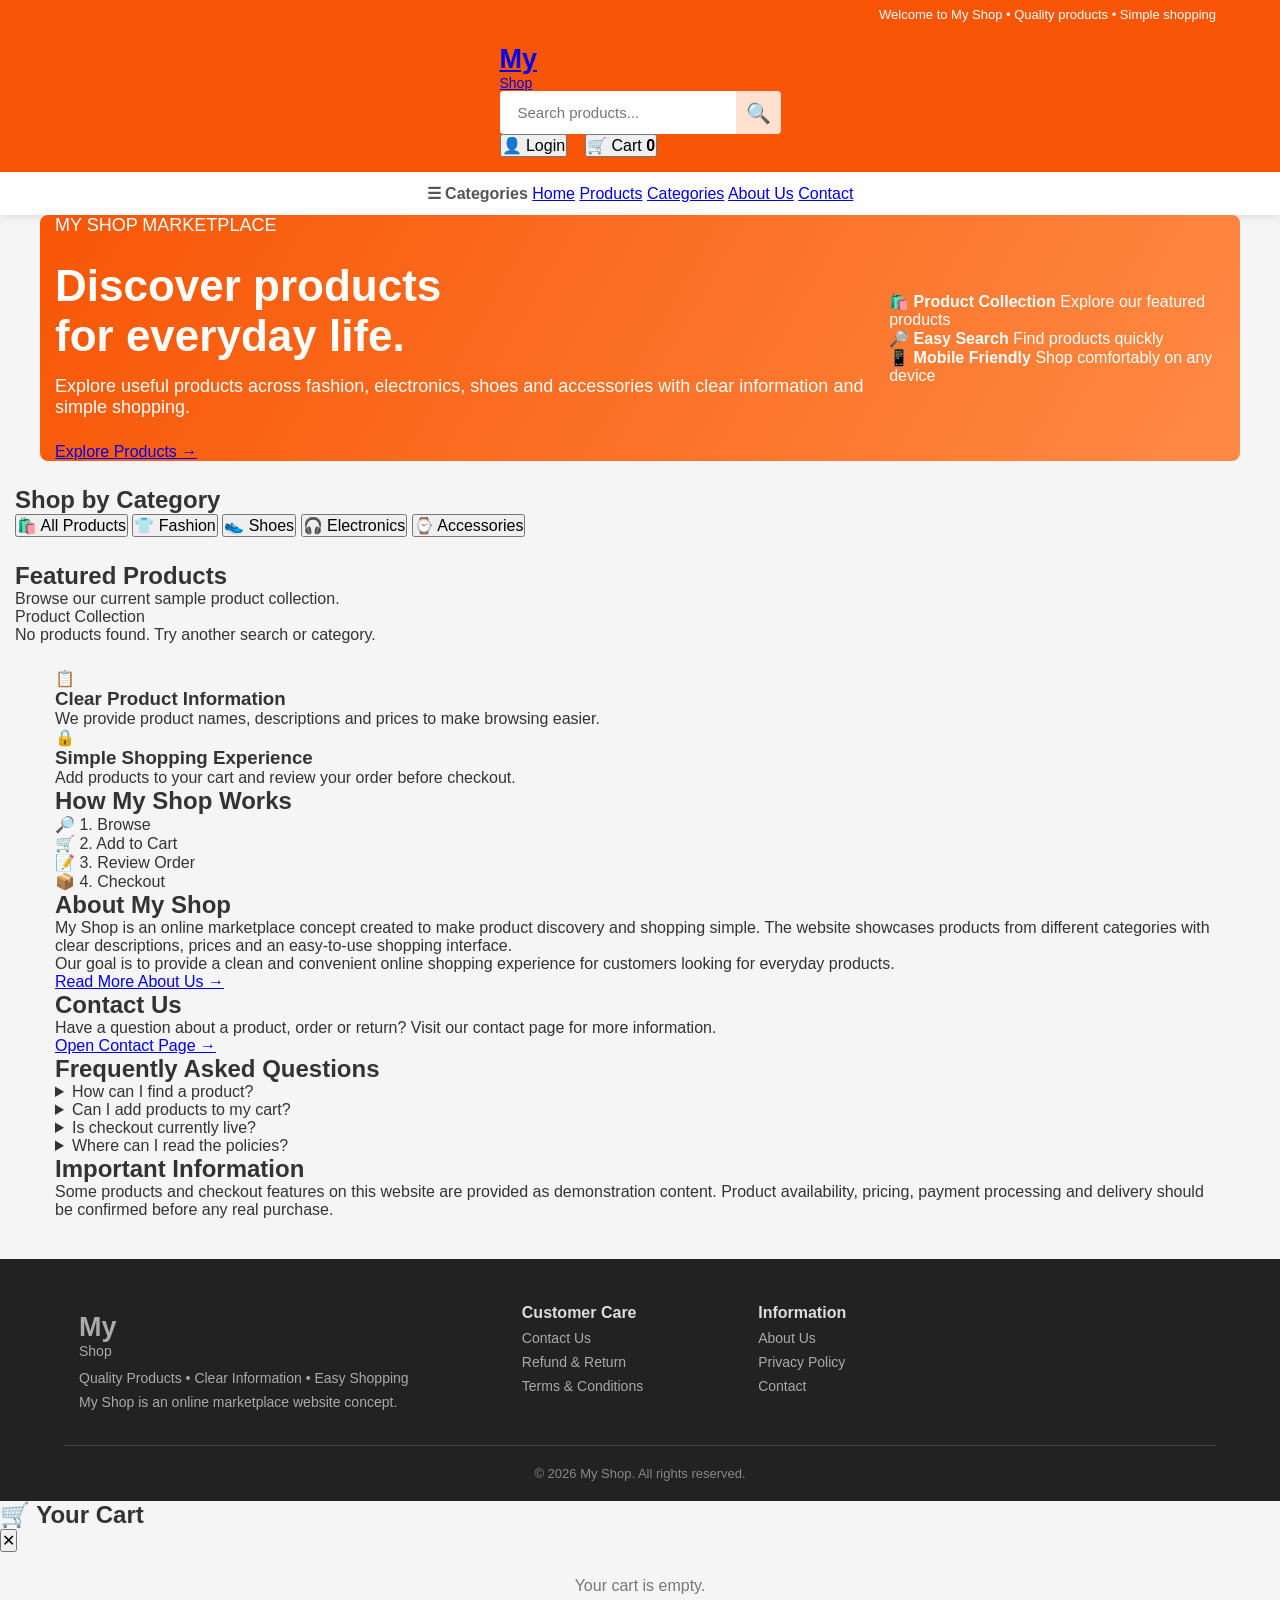
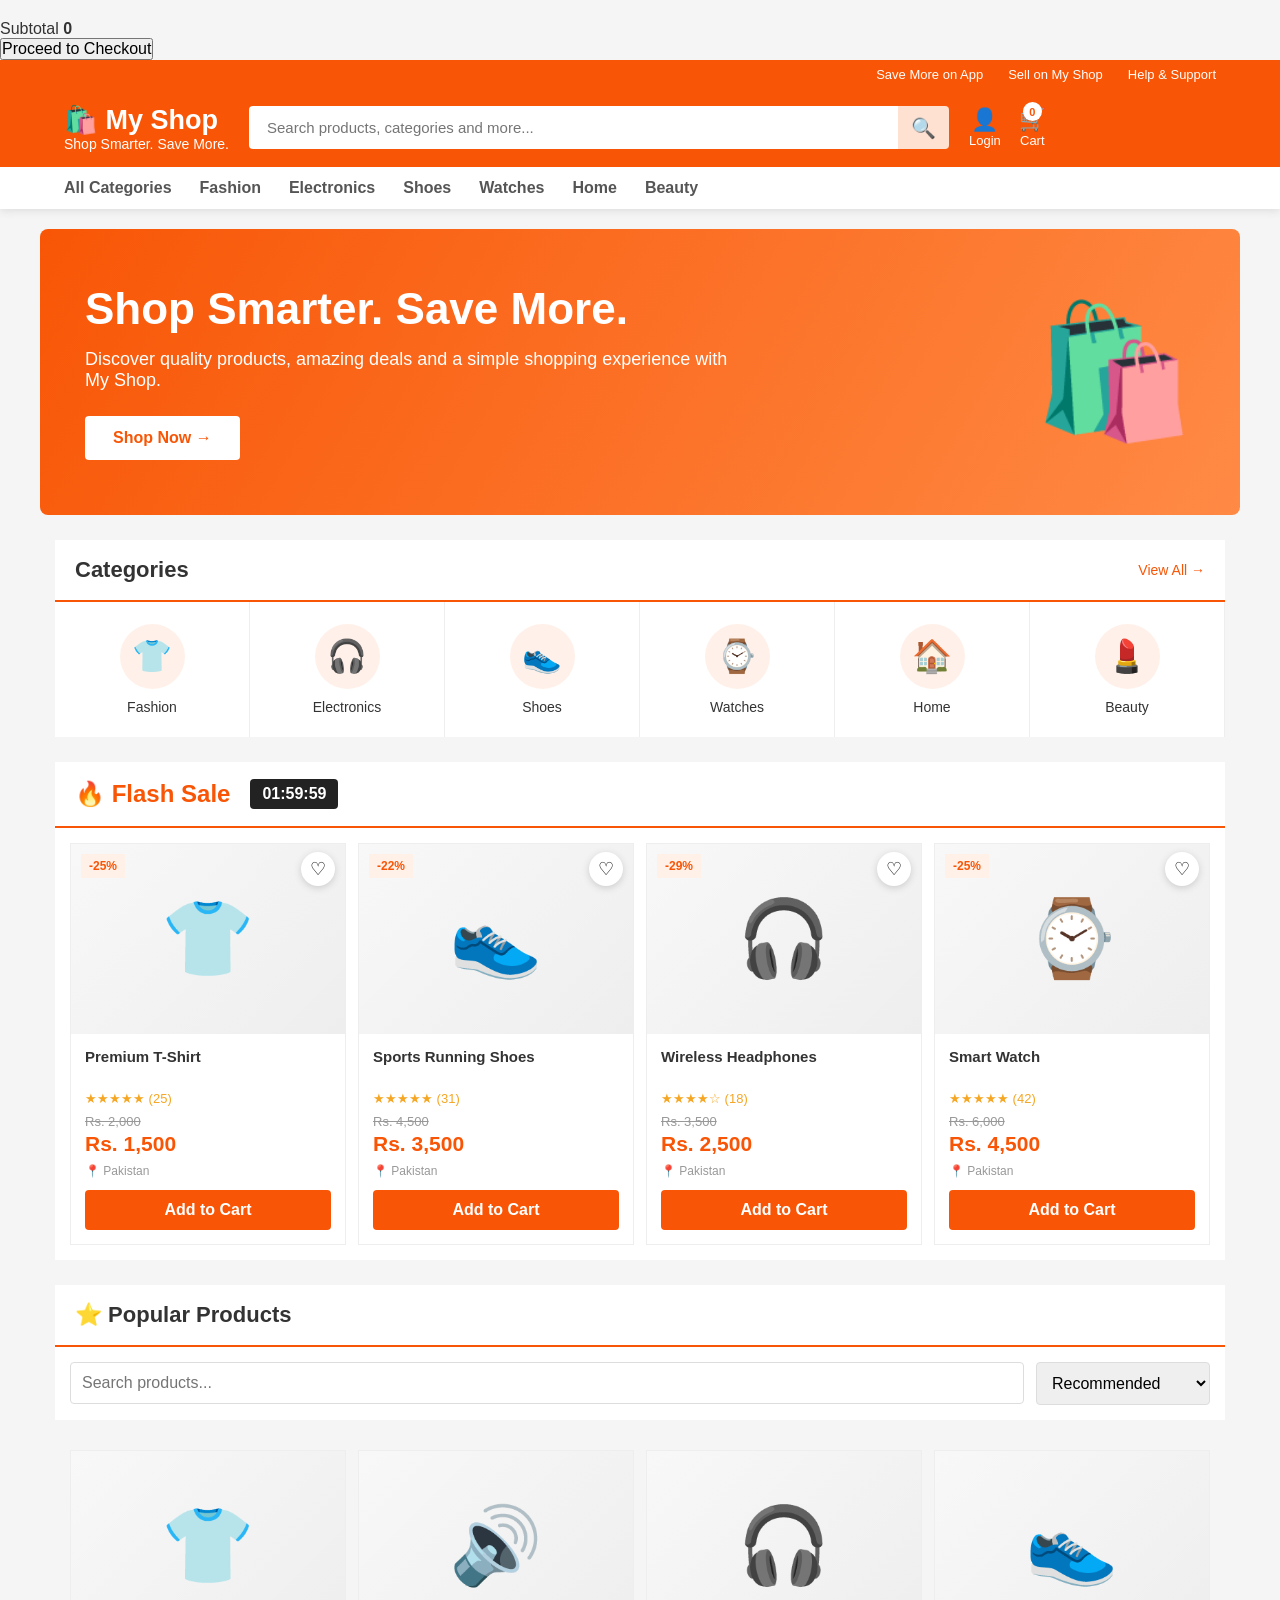
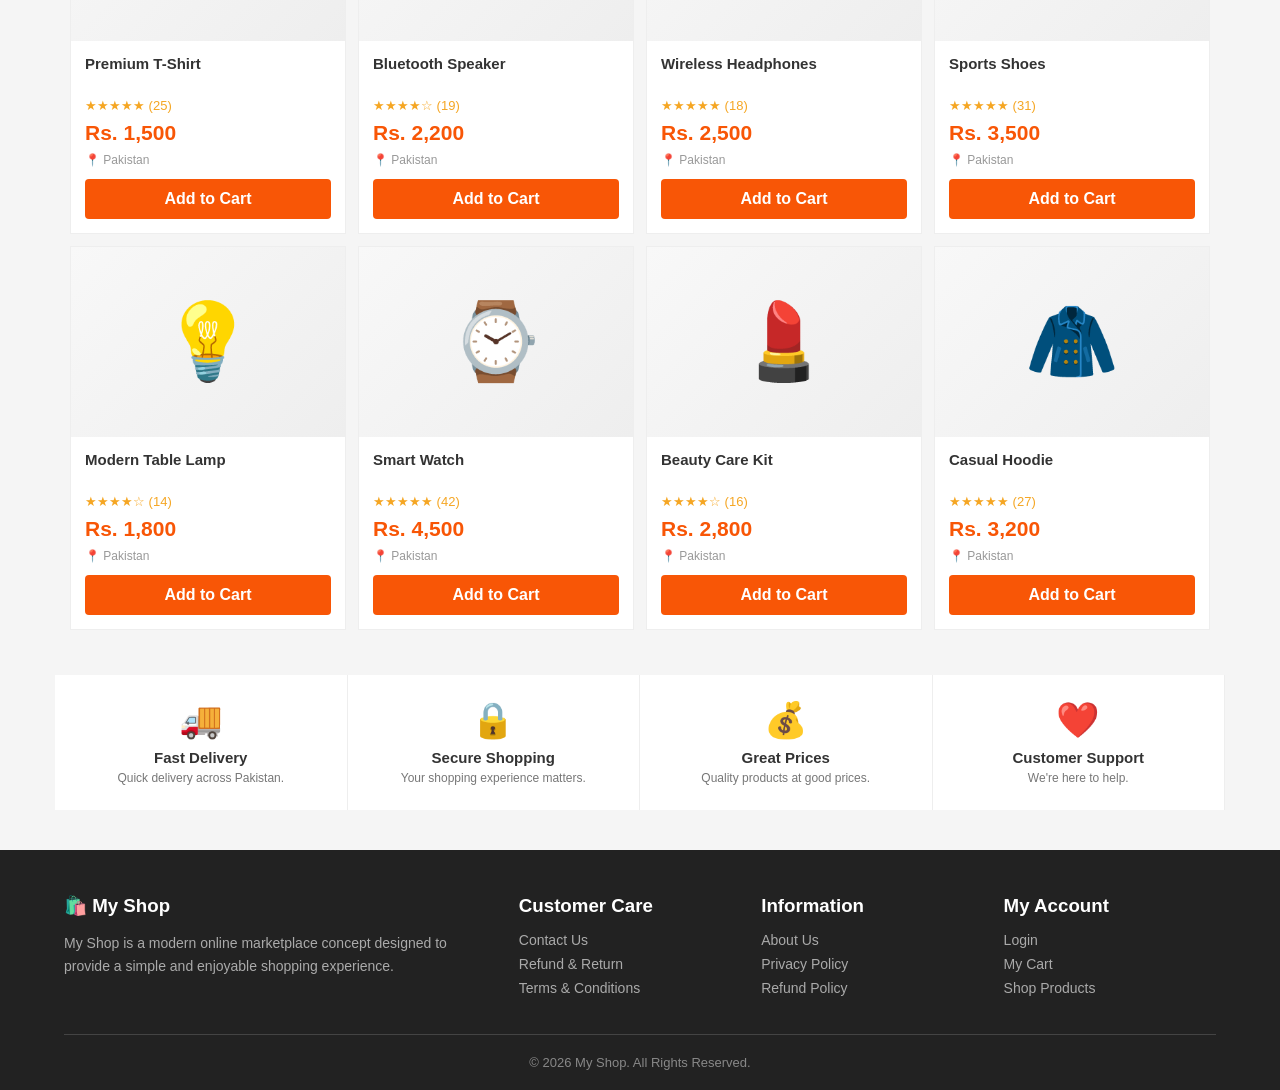
==== commit 2f2a70cf: "Update index.html" ====
--- a/index.html
+++ b/index.html
@@ -1,20 +1,890 @@
 <!DOCTYPE html>
 <html lang="en">
 <head>
-<meta charset="UTF-8">
-<meta name="viewport" content="width=device-width, initial-scale=1.0">
-<meta name="google-site-verification" content="XAUHdd6BOiBvN3NP4M2ZCT00lrXwxtq3oJL9srV3VgM">
-<!-- Keep Google verification tags -->
-<meta name="google-site-verification" content="qBQua9AANL8zlyQ-v8vJnAUuRT8A9E-E9aZJshKd-6Y">
-<meta name="google-site-verification" content="XAUHdd6BOiBvN3NP4M2ZCT00lrXwxtq3oJL9srV3VgM">
-
-<title>My Shop | Online Marketplace</title>
-<meta name="description" content="My Shop - Shop quality products at great prices. Fashion, electronics, shoes, watches and more.">
-<meta name="keywords" content="online shopping, my shop, fashion, electronics, shoes, watches">
-<meta name="author" content="My Shop">
-<meta name="robots" content="index, follow">
-<meta name="theme-color" content="#f85606">
-
+  <meta charset="UTF-8">
+  <meta name="viewport" content="width=device-width, initial-scale=1.0">
+
+  <title>My Shop | Online Marketplace</title>
+
+  <meta name="description" content="My Shop is an online marketplace showcasing useful products with clear descriptions, prices and a simple shopping experience.">
+  <meta name="keywords" content="My Shop, online marketplace, online shopping, electronics, fashion, shoes, accessories">
+  <meta name="robots" content="index, follow">
+
+  <link rel="canonical" href="https://saimapatani66-gif.github.io/myshop/">
+  <link rel="stylesheet" href="style.css">
+
+  <!-- Google Search Console verification -->
+  <meta name="google-site-verification" content="XAUHdd6BOiBvN3NP4M2ZCT00lrXwxtq3oJL9srV3VgM">
+
+  <!-- Basic structured data -->
+  <script type="application/ld+json">
+  {
+    "@context": "https://schema.org",
+    "@type": "WebSite",
+    "name": "My Shop",
+    "url": "https://saimapatani66-gif.github.io/myshop/",
+    "description": "My Shop is an online marketplace showcasing useful products with clear descriptions and prices.",
+    "potentialAction": {
+      "@type": "SearchAction",
+      "target": "https://saimapatani66-gif.github.io/myshop/?search={search_term_string}",
+      "query-input": "required name=search_term_string"
+    }
+  }
+  </script>
+</head>
+
+<body>
+
+  <!-- TOP BAR -->
+  <div class="topbar">
+    Welcome to My Shop • Quality products • Simple shopping
+  </div>
+
+  <!-- HEADER -->
+  <header class="header">
+    <div class="container header-row">
+
+      <a class="logo" href="#home" aria-label="My Shop Home">
+        My<span>Shop</span>
+      </a>
+
+      <form class="search" id="searchForm">
+        <input
+          id="searchInput"
+          type="search"
+          placeholder="Search products..."
+          aria-label="Search products"
+          autocomplete="off"
+        >
+        <button type="submit" aria-label="Search">🔍</button>
+      </form>
+
+      <div class="header-actions">
+        <button class="header-btn" id="loginBtn" type="button">
+          👤 <span>Login</span>
+        </button>
+
+        <button class="cart-btn" id="cartOpen" type="button">
+          🛒 Cart <b id="cartCount">0</b>
+        </button>
+      </div>
+
+    </div>
+  </header>
+
+  <!-- NAVIGATION -->
+  <nav class="nav" aria-label="Main navigation">
+    <div class="container nav-row">
+
+      <button class="category-btn" id="categoryToggle" type="button">
+        ☰ Categories
+      </button>
+
+      <a href="#home">Home</a>
+      <a href="#products">Products</a>
+      <a href="#categories">Categories</a>
+      <a href="#about">About Us</a>
+      <a href="#contact">Contact</a>
+
+    </div>
+  </nav>
+
+  <main id="home">
+
+    <!-- HERO -->
+    <section class="hero container">
+
+      <div class="hero-main">
+
+        <p class="eyebrow">MY SHOP MARKETPLACE</p>
+
+        <h1>
+          Discover products<br>
+          for everyday life.
+        </h1>
+
+        <p>
+          Explore useful products across fashion, electronics,
+          shoes and accessories with clear information and simple shopping.
+        </p>
+
+        <a class="primary-btn" href="#products">
+          Explore Products →
+        </a>
+
+      </div>
+
+      <div class="hero-side">
+
+        <div class="hero-card">
+          <strong>🛍️ Product Collection</strong>
+          <span>Explore our featured products</span>
+        </div>
+
+        <div class="hero-card">
+          <strong>🔎 Easy Search</strong>
+          <span>Find products quickly</span>
+        </div>
+
+        <div class="hero-card">
+          <strong>📱 Mobile Friendly</strong>
+          <span>Shop comfortably on any device</span>
+        </div>
+
+      </div>
+
+    </section>
+
+
+    <!-- CATEGORIES -->
+    <section id="categories" class="container section">
+
+      <div class="section-head">
+        <h2>Shop by Category</h2>
+      </div>
+
+      <div class="category-grid">
+
+        <button
+          class="category-card"
+          data-category="All"
+          type="button"
+        >
+          🛍️
+          <span>All Products</span>
+        </button>
+
+        <button
+          class="category-card"
+          data-category="Fashion"
+          type="button"
+        >
+          👕
+          <span>Fashion</span>
+        </button>
+
+        <button
+          class="category-card"
+          data-category="Shoes"
+          type="button"
+        >
+          👟
+          <span>Shoes</span>
+        </button>
+
+        <button
+          class="category-card"
+          data-category="Electronics"
+          type="button"
+        >
+          🎧
+          <span>Electronics</span>
+        </button>
+
+        <button
+          class="category-card"
+          data-category="Accessories"
+          type="button"
+        >
+          ⌚
+          <span>Accessories</span>
+        </button>
+
+      </div>
+
+    </section>
+
+
+    <!-- PRODUCTS -->
+    <section id="products" class="container section">
+
+      <div class="section-head">
+
+        <div>
+          <h2>Featured Products</h2>
+          <p class="muted">
+            Browse our current sample product collection.
+          </p>
+        </div>
+
+        <span class="countdown">
+          Product Collection
+        </span>
+
+      </div>
+
+      <div id="productGrid" class="product-grid"></div>
+
+      <p id="emptyState" class="empty" hidden>
+        No products found. Try another search or category.
+      </p>
+
+    </section>
+
+
+    <!-- INFORMATION / TRUST -->
+    <section class="container promo">
+
+      <div>
+        <span>📋</span>
+
+        <div>
+          <h3>Clear Product Information</h3>
+
+          <p>
+            We provide product names, descriptions and prices
+            to make browsing easier.
+          </p>
+        </div>
+      </div>
+
+      <div>
+        <span>🔒</span>
+
+        <div>
+          <h3>Simple Shopping Experience</h3>
+
+          <p>
+            Add products to your cart and review your order
+            before checkout.
+          </p>
+        </div>
+      </div>
+
+    </section>
+
+
+    <!-- HOW IT WORKS -->
+    <section class="container info-section">
+
+      <h2>How My Shop Works</h2>
+
+      <div class="category-grid">
+
+        <div class="category-card">
+          🔎
+          <span>1. Browse</span>
+        </div>
+
+        <div class="category-card">
+          🛒
+          <span>2. Add to Cart</span>
+        </div>
+
+        <div class="category-card">
+          📝
+          <span>3. Review Order</span>
+        </div>
+
+        <div class="category-card">
+          📦
+          <span>4. Checkout</span>
+        </div>
+
+      </div>
+
+    </section>
+
+
+    <!-- ABOUT -->
+    <section id="about" class="container info-section">
+
+      <h2>About My Shop</h2>
+
+      <p>
+        My Shop is an online marketplace concept created to make
+        product discovery and shopping simple. The website showcases
+        products from different categories with clear descriptions,
+        prices and an easy-to-use shopping interface.
+      </p>
+
+      <p>
+        Our goal is to provide a clean and convenient online shopping
+        experience for customers looking for everyday products.
+      </p>
+
+      <a class="text-link" href="about.html">
+        Read More About Us →
+      </a>
+
+    </section>
+
+
+    <!-- CONTACT -->
+    <section id="contact" class="container info-section">
+
+      <h2>Contact Us</h2>
+
+      <p>
+        Have a question about a product, order or return?
+        Visit our contact page for more information.
+      </p>
+
+      <a class="text-link" href="contact.html">
+        Open Contact Page →
+      </a>
+
+    </section>
+
+
+    <!-- FAQ -->
+    <section class="container info-section">
+
+      <h2>Frequently Asked Questions</h2>
+
+      <details>
+        <summary>How can I find a product?</summary>
+        <p>
+          Use the search box at the top of the website or browse
+          products by category.
+        </p>
+      </details>
+
+      <details>
+        <summary>Can I add products to my cart?</summary>
+        <p>
+          Yes. Select "Add to Cart" on a product and then open
+          the cart to review the items.
+        </p>
+      </details>
+
+      <details>
+        <summary>Is checkout currently live?</summary>
+        <p>
+          The current checkout is a demo experience. Real payments,
+          order processing and delivery require a backend and
+          payment service.
+        </p>
+      </details>
+
+      <details>
+        <summary>Where can I read the policies?</summary>
+        <p>
+          Privacy, terms and refund information are available
+          through the links in the footer.
+        </p>
+      </details>
+
+    </section>
+
+
+    <!-- DEMO NOTICE -->
+    <section class="container info-section">
+
+      <h2>Important Information</h2>
+
+      <p>
+        Some products and checkout features on this website are
+        provided as demonstration content. Product availability,
+        pricing, payment processing and delivery should be confirmed
+        before any real purchase.
+      </p>
+
+    </section>
+
+  </main>
+
+
+  <!-- FOOTER -->
+  <footer>
+
+    <div class="container footer-grid">
+
+      <div>
+
+        <a class="logo" href="#home">
+          My<span>Shop</span>
+        </a>
+
+        <p>
+          Quality Products • Clear Information • Easy Shopping
+        </p>
+
+        <p>
+          My Shop is an online marketplace website concept.
+        </p>
+
+      </div>
+
+
+      <div>
+
+        <h4>Customer Care</h4>
+
+        <a href="contact.html">
+          Contact Us
+        </a>
+
+        <a href="refund.html">
+          Refund & Return
+        </a>
+
+        <a href="terms.html">
+          Terms & Conditions
+        </a>
+
+      </div>
+
+
+      <div>
+
+        <h4>Information</h4>
+
+        <a href="about.html">
+          About Us
+        </a>
+
+        <a href="privacy.html">
+          Privacy Policy
+        </a>
+
+        <a href="contact.html">
+          Contact
+        </a>
+
+      </div>
+
+
+    </div>
+
+    <div class="copyright">
+      © 2026 My Shop. All rights reserved.
+    </div>
+
+  </footer>
+
+
+  <!-- CART OVERLAY -->
+  <div class="overlay" id="overlay"></div>
+
+
+  <!-- CART DRAWER -->
+  <aside
+    class="cart-drawer"
+    id="cartDrawer"
+    aria-label="Shopping cart"
+  >
+
+    <div class="drawer-head">
+
+      <h2>🛒 Your Cart</h2>
+
+      <button
+        id="cartClose"
+        type="button"
+        aria-label="Close cart"
+      >
+        ✕
+      </button>
+
+    </div>
+
+    <div id="cartItems"></div>
+
+    <div class="cart-summary">
+
+      <div>
+        <span>Subtotal</span>
+        <strong id="cartTotal">
+          Rs. 0
+        </strong>
+      </div>
+
+      <button
+        class="primary-btn full"
+        id="checkoutBtn"
+        type="button"
+      >
+        Proceed to Checkout
+      </button>
+
+    </div>
+
+  </aside>
+
+
+  <!-- LOGIN MODAL -->
+  <div
+    class="modal"
+    id="loginModal"
+    role="dialog"
+    aria-modal="true"
+    aria-label="Login"
+  >
+
+    <div class="modal-box">
+
+      <button
+        class="modal-close"
+        data-close="loginModal"
+        type="button"
+        aria-label="Close"
+      >
+        ✕
+      </button>
+
+      <h2>Welcome Back</h2>
+
+      <p class="muted">
+        Login is currently available as a website demo.
+      </p>
+
+      <input
+        type="email"
+        placeholder="Email address"
+        autocomplete="email"
+      >
+
+      <input
+        type="password"
+        placeholder="Password"
+        autocomplete="current-password"
+      >
+
+      <button
+        class="primary-btn full"
+        type="button"
+        onclick="alert('Demo login only. A real account system requires a backend.')"
+      >
+        Login
+      </button>
+
+    </div>
+
+  </div>
+
+
+  <!-- CHECKOUT MODAL -->
+  <div
+    class="modal"
+    id="checkoutModal"
+    role="dialog"
+    aria-modal="true"
+    aria-label="Checkout"
+  >
+
+    <div class="modal-box">
+
+      <button
+        class="modal-close"
+        data-close="checkoutModal"
+        type="button"
+        aria-label="Close"
+      >
+        ✕
+      </button>
+
+      <h2>Checkout</h2>
+
+      <p class="muted">
+        Enter your delivery details.
+      </p>
+
+      <form id="checkoutForm">
+
+        <input
+          id="customerName"
+          required
+          placeholder="Full name"
+          autocomplete="name"
+        >
+
+        <input
+          id="customerPhone"
+          required
+          type="tel"
+          placeholder="Phone number"
+          autocomplete="tel"
+        >
+
+        <input
+          id="customerCity"
+          required
+          placeholder="City"
+          autocomplete="address-level2"
+        >
+
+        <textarea
+          id="customerAddress"
+          required
+          placeholder="Complete delivery address"
+          autocomplete="street-address"
+        ></textarea>
+
+        <select id="paymentMethod">
+
+          <option>
+            Cash on Delivery
+          </option>
+
+          <option>
+            Bank Transfer
+          </option>
+
+        </select>
+
+        <button
+          class="primary-btn full"
+          type="submit"
+        >
+          Place Demo Order
+        </button>
+
+      </form>
+
+      <p class="muted" style="margin-top:12px;font-size:13px;">
+        Demo checkout: no real payment is processed.
+      </p>
+
+    </div>
+
+  </div>
+
+
+  <!-- TOAST -->
+  <div
+    class="toast"
+    id="toast"
+    role="status"
+    aria-live="polite"
+  ></div>
+
+
+  <!-- EXISTING SHOP JAVASCRIPT -->
+  <script src="script.js"></script>
+
+
+  <!-- PROFESSIONAL / SEO ENHANCEMENT -->
+  <script>
+
+    /*
+      This section improves the existing product presentation
+      without changing the main Daraz-style CSS design.
+    */
+
+    (function () {
+
+      /* Add a few additional sample products */
+      if (Array.isArray(products)) {
+
+        products.push(
+          {
+            id: 5,
+            name: "Cotton Casual Shirt",
+            category: "Fashion",
+            icon: "👔",
+            price: 1800,
+            old: 0,
+            desc: "Comfortable casual shirt suitable for everyday wear."
+          },
+
+          {
+            id: 6,
+            name: "Running Sneakers",
+            category: "Shoes",
+            icon: "👟",
+            price: 3200,
+            old: 0,
+            desc: "Lightweight sneakers designed for comfortable daily use."
+          },
+
+          {
+            id: 7,
+            name: "Bluetooth Speaker",
+            category: "Electronics",
+            icon: "🔊",
+            price: 2800,
+            old: 0,
+            desc: "Compact wireless speaker for everyday music and entertainment."
+          },
+
+          {
+            id: 8,
+            name: "Classic Wrist Watch",
+            category: "Accessories",
+            icon: "⌚",
+            price: 2200,
+            old: 0,
+            desc: "Simple and stylish wrist watch for everyday use."
+          }
+
+        );
+
+      }
+
+
+      /*
+        Replace the original product rendering so sample products
+        do not display fake discount prices.
+      */
+
+      window.renderProducts = function (list) {
+
+        const grid = document.querySelector("#productGrid");
+        const empty = document.querySelector("#emptyState");
+
+        if (!grid) return;
+
+        grid.innerHTML = "";
+
+        if (!list || !list.length) {
+
+          if (empty) {
+            empty.hidden = false;
+          }
+
+          return;
+        }
+
+        if (empty) {
+          empty.hidden = true;
+        }
+
+
+        list.forEach(function (p) {
+
+          const el = document.createElement("article");
+
+          el.className = "product";
+
+          let priceHTML =
+            '<div class="price">Rs. ' +
+            Number(p.price).toLocaleString("en-PK") +
+            '</div>';
+
+
+          el.innerHTML =
+
+            '<div class="product-img" aria-hidden="true">' +
+              p.icon +
+            '</div>' +
+
+            '<div class="product-body">' +
+
+              '<h3>' +
+                p.name +
+              '</h3>' +
+
+              '<p class="desc">' +
+                p.desc +
+              '</p>' +
+
+              priceHTML +
+
+              '<button class="add" data-add="' +
+                p.id +
+                '" type="button">' +
+                'Add to Cart' +
+              '</button>' +
+
+            '</div>';
+
+
+          grid.appendChild(el);
+
+        });
+
+
+        document
+          .querySelectorAll("[data-add]")
+          .forEach(function (button) {
+
+            button.onclick = function () {
+
+              addToCart(
+                Number(button.dataset.add)
+              );
+
+            };
+
+          });
+
+      };
+
+
+      /*
+        Show all products when the page first loads.
+      */
+
+      renderProducts(products);
+
+
+      /*
+        Improve category navigation.
+      */
+
+      document
+        .querySelectorAll(".category-card")
+        .forEach(function (button) {
+
+          button.addEventListener("click", function () {
+
+            const category =
+              button.dataset.category;
+
+            if (category === "All") {
+
+              activeCategory = "All";
+
+            } else {
+
+              activeCategory = category;
+
+            }
+
+            filter();
+
+            document
+              .querySelectorAll(".category-card")
+              .forEach(function (item) {
+
+                item.classList.remove("active");
+
+              });
+
+            button.classList.add("active");
+
+          });
+
+        });
+
+
+      /*
+        Search field accessibility.
+      */
+
+      const searchInput =
+        document.querySelector("#searchInput");
+
+      if (searchInput) {
+
+        searchInput.addEventListener(
+          "input",
+          function () {
+
+            if (
+              searchInput.value.trim() === ""
+            ) {
+
+              activeCategory = "All";
+
+              renderProducts(products);
+
+            }
+
+          }
+        );
+
+      }
+
+    })();
+
+  </script>
+
+</body>
+</html>
+<head>
+    <meta name="google-site-verification" content="XAUHdd6BOiBvN3NP4M2ZCT00lrXwxtq3oJL9srV3VgM">
 <style>
 *{
     box-sizing:border-box;
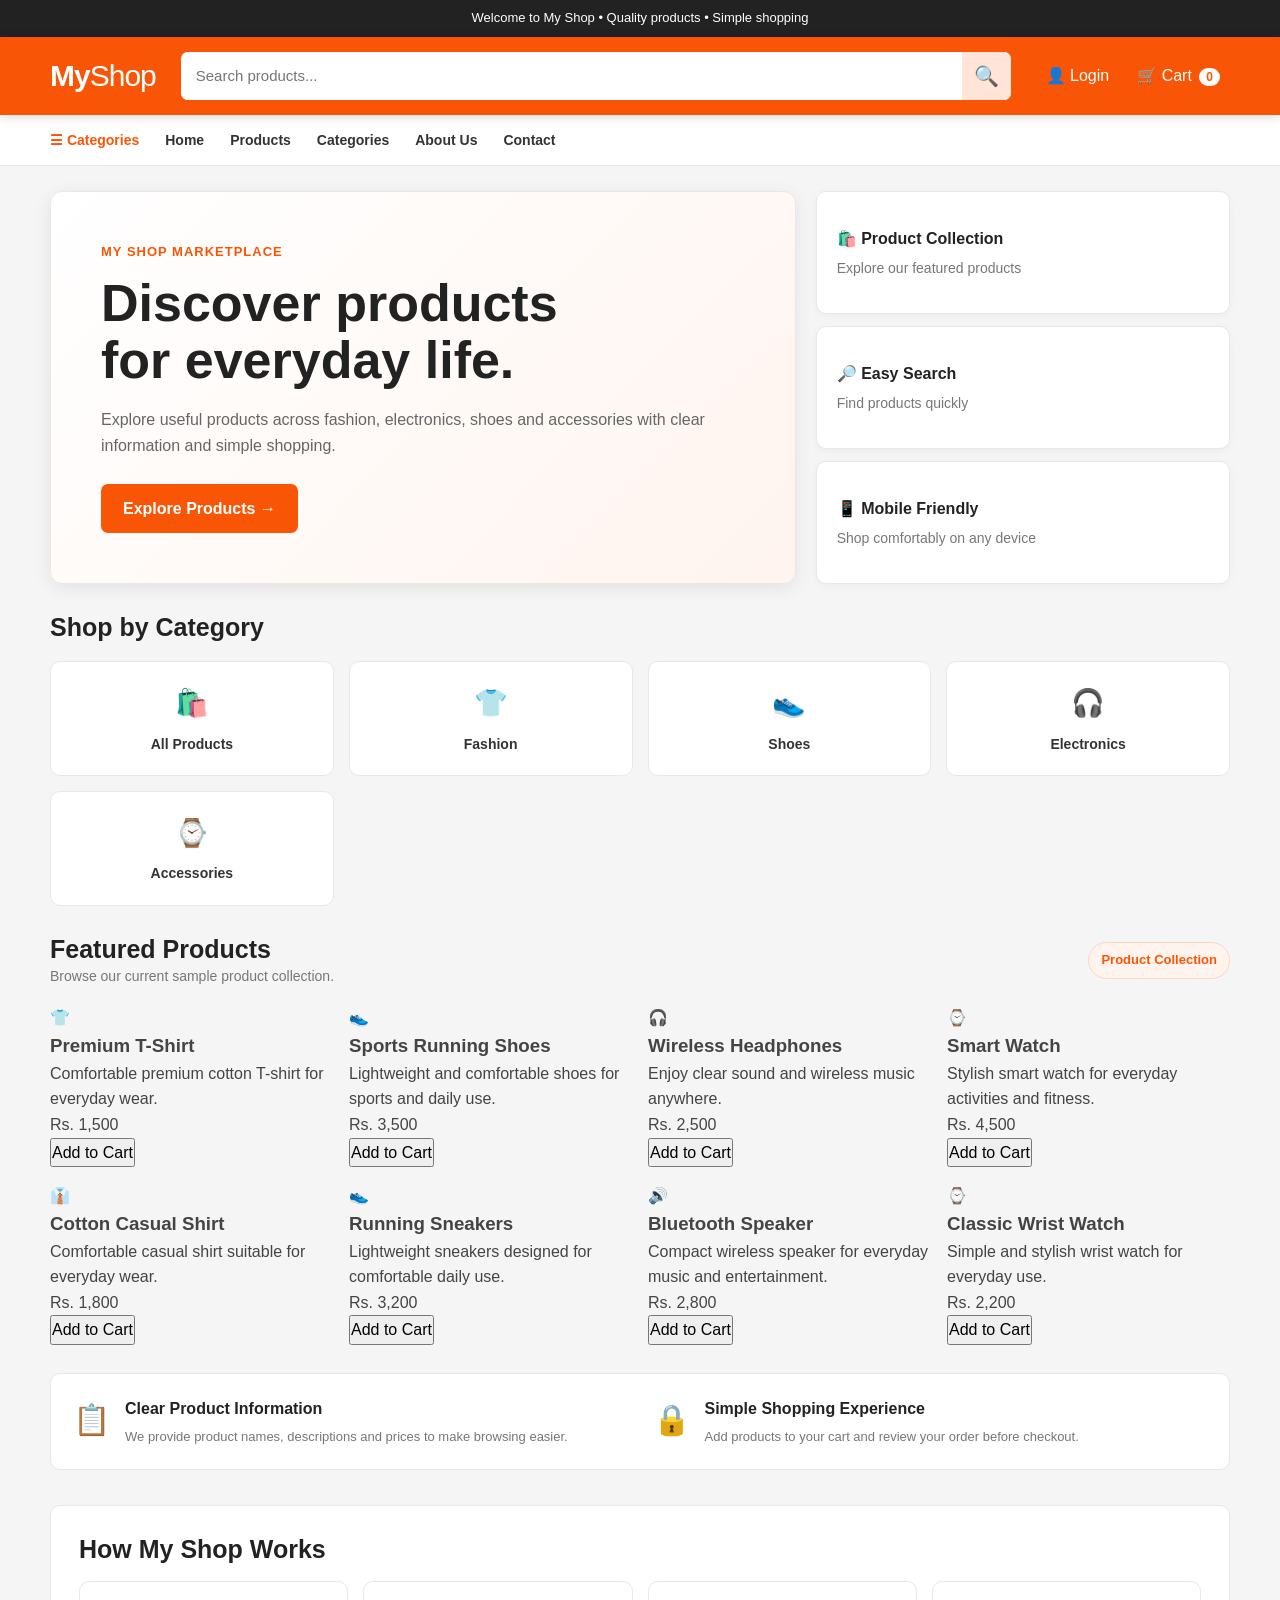
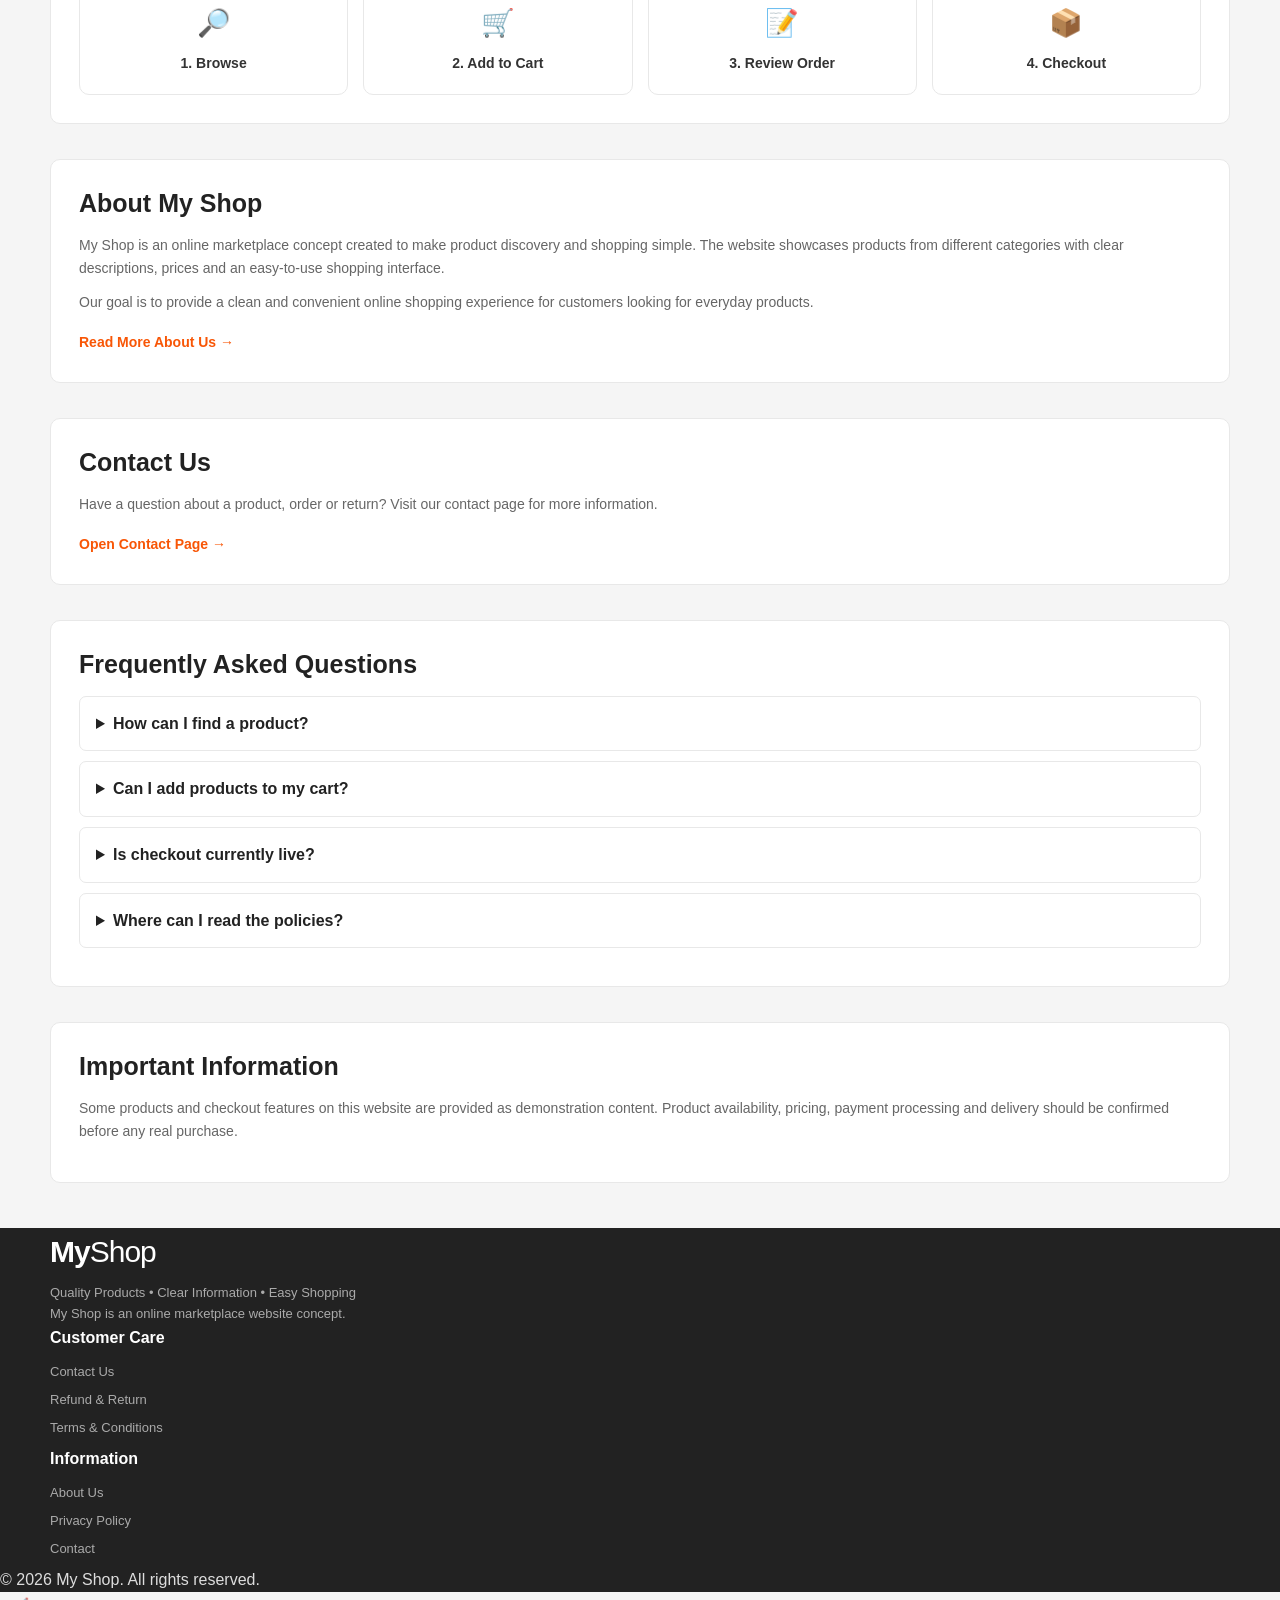
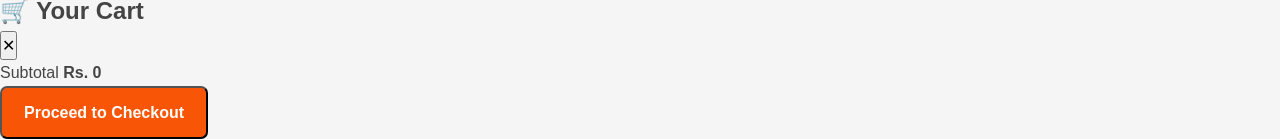
==== commit 08d5175e: "Update index.html" ====
--- a/index.html
+++ b/index.html
@@ -887,1525 +887,5 @@
     <meta name="google-site-verification" content="XAUHdd6BOiBvN3NP4M2ZCT00lrXwxtq3oJL9srV3VgM">
 <style>
 *{
-    box-sizing:border-box;
-    margin:0;
-    padding:0;
-    font-family:Arial,Helvetica,sans-serif;
-}
-
-body{
-    background:#f5f5f5;
-    color:#333;
-}
-
-button,
-input,
-select{
-    font:inherit;
-}
-
-button{
-    cursor:pointer;
-}
-
-/* TOP BAR */
-.topbar{
-    background:#f85606;
-    color:#fff;
-    padding:7px 5%;
-    font-size:13px;
-    display:flex;
-    justify-content:flex-end;
-    gap:25px;
-}
-
-.topbar span{
-    cursor:pointer;
-}
-
-/* HEADER */
-header{
-    background:#f85606;
-    color:#fff;
-    padding:15px 5%;
-    display:flex;
-    align-items:center;
-    gap:20px;
-    position:sticky;
-    top:0;
-    z-index:1000;
-}
-
-.logo{
-    font-size:27px;
-    font-weight:800;
-    white-space:nowrap;
-}
-
-.logo span{
-    font-size:14px;
-    display:block;
-    font-weight:normal;
-}
-
-.search{
-    flex:1;
-    display:flex;
-    max-width:700px;
-}
-
-.search input{
-    width:100%;
-    padding:13px 18px;
-    border:0;
-    outline:0;
-    border-radius:4px 0 0 4px;
-    font-size:15px;
-}
-
-.search button{
-    width:55px;
-    border:0;
-    background:#ffe1d2;
-    color:#f85606;
-    border-radius:0 4px 4px 0;
-    font-size:20px;
-}
-
-.header-actions{
-    display:flex;
-    gap:18px;
-    align-items:center;
-}
-
-.action{
-    color:white;
-    text-decoration:none;
-    text-align:center;
-    font-size:13px;
-    position:relative;
-}
-
-.action-icon{
-    font-size:22px;
-    display:block;
-}
-
-.cart-badge{
-    position:absolute;
-    top:-5px;
-    right:4px;
-    background:#fff;
-    color:#f85606;
-    width:19px;
-    height:19px;
-    border-radius:50%;
-    font-size:11px;
-    display:flex;
-    align-items:center;
-    justify-content:center;
-    font-weight:bold;
-}
-
-/* NAV */
-.nav{
-    background:white;
-    padding:12px 5%;
-    display:flex;
-    gap:28px;
-    box-shadow:0 2px 8px #ddd;
-    overflow:auto;
-}
-
-.nav button{
-    background:none;
-    border:0;
-    color:#555;
-    white-space:nowrap;
-    font-weight:600;
-}
-
-.nav button:hover{
-    color:#f85606;
-}
-
-/* HERO */
-.hero{
-    max-width:1200px;
-    margin:20px auto;
-    padding:55px 45px;
-    border-radius:8px;
-    color:white;
-    background:linear-gradient(120deg,#f85606,#ff8a45);
-    display:flex;
-    justify-content:space-between;
-    align-items:center;
-    overflow:hidden;
-}
-
-.hero-text{
-    max-width:650px;
-}
-
-.hero h1{
-    font-size:44px;
-    margin-bottom:15px;
-}
-
-.hero p{
-    font-size:18px;
-    margin-bottom:25px;
-}
-
-.hero-btn{
-    display:inline-block;
-    background:white;
-    color:#f85606;
-    padding:13px 28px;
-    border-radius:4px;
-    text-decoration:none;
-    font-weight:bold;
-}
-
-.hero-art{
-    font-size:130px;
-}
-
-/* MAIN */
-.container{
-    max-width:1200px;
-    margin:auto;
-    padding:0 15px;
-}
-
-.section{
-    margin:25px 0;
-}
-
-.section-header{
-    background:white;
-    padding:17px 20px;
-    display:flex;
-    justify-content:space-between;
-    align-items:center;
-    border-bottom:2px solid #f85606;
-}
-
-.section-header h2{
-    font-size:22px;
-}
-
-.section-header a{
-    color:#f85606;
-    text-decoration:none;
-    font-size:14px;
-}
-
-/* CATEGORIES */
-.categories{
-    display:grid;
-    grid-template-columns:repeat(6,1fr);
-    background:white;
-}
-
-.category{
-    text-align:center;
-    padding:22px 10px;
-    border-right:1px solid #eee;
-    transition:.2s;
-    cursor:pointer;
-}
-
-.category:hover{
-    transform:translateY(-3px);
-    box-shadow:0 4px 15px #ddd;
-}
-
-.category-icon{
-    width:65px;
-    height:65px;
-    background:#fff1e9;
-    border-radius:50%;
-    display:flex;
-    align-items:center;
-    justify-content:center;
-    margin:auto auto 10px;
-    font-size:32px;
-}
-
-.category p{
-    font-size:14px;
-}
-
-/* FLASH SALE */
-.flash{
-    background:white;
-}
-
-.flash-title{
-    background:#fff;
-    padding:17px 20px;
-    display:flex;
-    align-items:center;
-    gap:20px;
-    border-bottom:2px solid #f85606;
-}
-
-.flash-title h2{
-    color:#f85606;
-}
-
-.timer{
-    background:#222;
-    color:white;
-    padding:6px 12px;
-    border-radius:4px;
-    font-weight:bold;
-}
-
-/* PRODUCTS */
-.products{
-    display:grid;
-    grid-template-columns:repeat(4,1fr);
-    gap:12px;
-    padding:15px;
-}
-
-.product{
-    background:white;
-    position:relative;
-    transition:.2s;
-    border:1px solid #eee;
-}
-
-.product:hover{
-    transform:translateY(-4px);
-    box-shadow:0 5px 18px #ddd;
-}
-
-.product-img{
-    height:190px;
-    background:linear-gradient(135deg,#f8f8f8,#eeeeee);
-    display:flex;
-    align-items:center;
-    justify-content:center;
-    font-size:75px;
-    position:relative;
-}
-
-.discount{
-    position:absolute;
-    top:10px;
-    left:10px;
-    background:#fff0e8;
-    color:#f85606;
-    padding:5px 8px;
-    font-size:12px;
-    font-weight:bold;
-}
-
-.wishlist{
-    position:absolute;
-    right:10px;
-    top:8px;
-    background:white;
-    border:0;
-    width:34px;
-    height:34px;
-    border-radius:50%;
-    box-shadow:0 2px 7px #ccc;
-    font-size:18px;
-}
-
-.product-info{
-    padding:14px;
-}
-
-.product h3{
-    font-size:15px;
-    margin-bottom:8px;
-    min-height:35px;
-}
-
-.rating{
-    color:#f5a623;
-    font-size:13px;
-    margin-bottom:8px;
-}
-
-.old-price{
-    color:#999;
-    text-decoration:line-through;
-    font-size:13px;
-}
-
-.price{
-    color:#f85606;
-    font-size:21px;
-    font-weight:bold;
-    margin-top:3px;
-}
-
-.location{
-    color:#999;
-    font-size:12px;
-    margin-top:8px;
-}
-
-.add-btn{
-    width:100%;
-    background:#f85606;
-    color:white;
-    border:0;
-    padding:11px;
-    margin-top:12px;
-    border-radius:4px;
-    font-weight:bold;
-}
-
-.add-btn:hover{
-    background:#d94700;
-}
-
-/* FILTER */
-.filter{
-    background:white;
-    padding:15px;
-    display:flex;
-    gap:12px;
-    align-items:center;
-    margin-bottom:15px;
-}
-
-.filter input{
-    flex:1;
-    padding:11px;
-    border:1px solid #ddd;
-    border-radius:4px;
-}
-
-.filter select{
-    padding:11px;
-    border:1px solid #ddd;
-    border-radius:4px;
-}
-
-/* BENEFITS */
-.benefits{
-    background:white;
-    display:grid;
-    grid-template-columns:repeat(4,1fr);
-    margin:30px 0;
-}
-
-.benefit{
-    padding:25px 15px;
-    text-align:center;
-    border-right:1px solid #eee;
-}
-
-.benefit-icon{
-    font-size:35px;
-    margin-bottom:8px;
-}
-
-.benefit h3{
-    font-size:15px;
-    margin-bottom:5px;
-}
-
-.benefit p{
-    font-size:12px;
-    color:#777;
-}
-
-/* MODAL */
-.modal{
-    display:none;
-    position:fixed;
-    inset:0;
-    background:rgba(0,0,0,.55);
-    z-index:2000;
-    align-items:center;
-    justify-content:center;
-    padding:20px;
-}
-
-.modal-box{
-    background:white;
-    width:100%;
-    max-width:450px;
-    border-radius:8px;
-    padding:25px;
-    position:relative;
-    max-height:90vh;
-    overflow:auto;
-}
-
-.close{
-    position:absolute;
-    right:15px;
-    top:10px;
-    border:0;
-    background:none;
-    font-size:27px;
-    color:#777;
-}
-
-.modal-box h2{
-    margin-bottom:18px;
-}
-
-.modal-box input,
-.modal-box select{
-    width:100%;
-    padding:13px;
-    margin:7px 0;
-    border:1px solid #ddd;
-    border-radius:4px;
-    outline:none;
-}
-
-.modal-btn{
-    width:100%;
-    background:#f85606;
-    color:white;
-    border:0;
-    padding:13px;
-    margin-top:10px;
-    border-radius:4px;
-    font-weight:bold;
-}
-
-/* CART */
-.cart-item{
-    display:flex;
-    justify-content:space-between;
-    align-items:center;
-    gap:10px;
-    padding:12px 0;
-    border-bottom:1px solid #eee;
-}
-
-.qty{
-    display:flex;
-    align-items:center;
-    gap:8px;
-}
-
-.qty button{
-    border:1px solid #ddd;
-    background:white;
-    width:28px;
-    height:28px;
-}
-
-.remove{
-    background:none;
-    border:0;
-    color:#e00;
-    font-size:12px;
-}
-
-.cart-total{
-    margin-top:20px;
-    padding:15px;
-    background:#fff4ee;
-    border-radius:5px;
-}
-
-.checkout-btn{
-    width:100%;
-    margin-top:12px;
-    background:#f85606;
-    color:white;
-    border:0;
-    padding:14px;
-    border-radius:4px;
-    font-weight:bold;
-}
-
-/* FOOTER */
-footer{
-    background:#222;
-    color:#ddd;
-    padding:45px 5% 20px;
-    margin-top:40px;
-}
-
-.footer-grid{
-    max-width:1200px;
-    margin:auto;
-    display:grid;
-    grid-template-columns:2fr 1fr 1fr 1fr;
-    gap:30px;
-}
-
-footer h3{
-    color:white;
-    margin-bottom:15px;
-}
-
-footer p{
-    color:#aaa;
-    font-size:14px;
-    line-height:1.7;
-}
-
-footer a{
-    color:#aaa;
-    text-decoration:none;
-    display:block;
-    margin:8px 0;
-    font-size:14px;
-}
-
-footer a:hover{
-    color:#f85606;
-}
-
-.copyright{
-    text-align:center;
-    border-top:1px solid #444;
-    margin-top:30px;
-    padding-top:20px;
-    color:#888;
-    font-size:13px;
-}
-
-/* MOBILE */
-@media(max-width:900px){
-
-    .products{
-        grid-template-columns:repeat(3,1fr);
-    }
-
-    .categories{
-        grid-template-columns:repeat(3,1fr);
-    }
-
-    .benefits{
-        grid-template-columns:repeat(2,1fr);
-    }
-
-    .hero-art{
-        font-size:80px;
-    }
-}
-
-@media(max-width:650px){
-
-    .topbar{
-        display:none;
-    }
-
-    header{
-        flex-wrap:wrap;
-        padding:12px 4%;
-        gap:10px;
-    }
-
-    .logo{
-        font-size:22px;
-    }
-
-    .header-actions{
-        margin-left:auto;
-        gap:10px;
-    }
-
-    .action-text{
-        display:none;
-    }
-
-    .search{
-        order:3;
-        flex-basis:100%;
-        max-width:none;
-    }
-
-    .hero{
-        margin:10px;
-        padding:35px 22px;
-    }
-
-    .hero h1{
-        font-size:31px;
-    }
-
-    .hero p{
-        font-size:15px;
-    }
-
-    .hero-art{
-        display:none;
-    }
-
-    .categories{
-        grid-template-columns:repeat(3,1fr);
-    }
-
-    .category{
-        padding:15px 5px;
-    }
-
-    .category-icon{
-        width:50px;
-        height:50px;
-        font-size:25px;
-    }
-
-    .products{
-        grid-template-columns:repeat(2,1fr);
-        gap:8px;
-        padding:8px;
-    }
-
-    .product-img{
-        height:145px;
-        font-size:55px;
-    }
-
-    .product-info{
-        padding:10px;
-    }
-
-    .price{
-        font-size:18px;
-    }
-
-    .filter{
-        flex-direction:column;
-        align-items:stretch;
-    }
-
-    .benefits{
-        grid-template-columns:1fr 1fr;
-    }
-
-    .footer-grid{
-        grid-template-columns:1fr 1fr;
-    }
-
-    .nav{
-        gap:18px;
-        padding:10px 4%;
-    }
-}
-</style>
-</head>
-
-<body>
-
-<div class="topbar">
-    <span>Save More on App</span>
-    <span>Sell on My Shop</span>
-    <span>Help & Support</span>
-</div>
-
-<header>
-
-    <div class="logo">
-        🛍️ My Shop
-        <span>Shop Smarter. Save More.</span>
-    </div>
-
-    <div class="search">
-        <input id="searchInput" type="text" placeholder="Search products, categories and more...">
-        <button onclick="searchProducts()">🔍</button>
-    </div>
-
-    <div class="header-actions">
-
-        <button class="action" onclick="openLogin()" style="background:none;border:0;color:white;">
-            <span class="action-icon">👤</span>
-            <span class="action-text">Login</span>
-        </button>
-
-        <button class="action" onclick="openCart()" style="background:none;border:0;color:white;">
-            <span class="action-icon">🛒</span>
-            <span class="cart-badge" id="cartBadge">0</span>
-            <span class="action-text">Cart</span>
-        </button>
-
-    </div>
-
-</header>
-
-<nav class="nav">
-    <button onclick="filterCategory('all')">All Categories</button>
-    <button onclick="filterCategory('fashion')">Fashion</button>
-    <button onclick="filterCategory('electronics')">Electronics</button>
-    <button onclick="filterCategory('shoes')">Shoes</button>
-    <button onclick="filterCategory('watches')">Watches</button>
-    <button onclick="filterCategory('home')">Home</button>
-    <button onclick="filterCategory('beauty')">Beauty</button>
-</nav>
-
-<section class="hero">
-
-    <div class="hero-text">
-        <h1>Shop Smarter. Save More.</h1>
-        <p>
-            Discover quality products, amazing deals and a simple
-            shopping experience with My Shop.
-        </p>
-
-        <a href="#products" class="hero-btn">
-            Shop Now →
-        </a>
-    </div>
-
-    <div class="hero-art">
-        🛍️
-    </div>
-
-</section>
-
-<main class="container">
-
-<section class="section">
-
-    <div class="section-header">
-        <h2>Categories</h2>
-        <a href="#products">View All →</a>
-    </div>
-
-    <div class="categories">
-
-        <div class="category" onclick="filterCategory('fashion')">
-            <div class="category-icon">👕</div>
-            <p>Fashion</p>
-        </div>
-
-        <div class="category" onclick="filterCategory('electronics')">
-            <div class="category-icon">🎧</div>
-            <p>Electronics</p>
-        </div>
-
-        <div class="category" onclick="filterCategory('shoes')">
-            <div class="category-icon">👟</div>
-            <p>Shoes</p>
-        </div>
-
-        <div class="category" onclick="filterCategory('watches')">
-            <div class="category-icon">⌚</div>
-            <p>Watches</p>
-        </div>
-
-        <div class="category" onclick="filterCategory('home')">
-            <div class="category-icon">🏠</div>
-            <p>Home</p>
-        </div>
-
-        <div class="category" onclick="filterCategory('beauty')">
-            <div class="category-icon">💄</div>
-            <p>Beauty</p>
-        </div>
-
-    </div>
-
-</section>
-
-<section class="section flash">
-
-    <div class="flash-title">
-        <h2>🔥 Flash Sale</h2>
-        <div class="timer" id="timer">02:00:00</div>
-    </div>
-
-    <div class="products">
-
-        <div class="product" data-category="fashion" data-name="Premium T-Shirt">
-            <div class="product-img">
-                👕
-                <span class="discount">-25%</span>
-                <button class="wishlist" onclick="toggleWishlist(this)">♡</button>
-            </div>
-
-            <div class="product-info">
-                <h3>Premium T-Shirt</h3>
-                <div class="rating">★★★★★ (25)</div>
-                <div class="old-price">Rs. 2,000</div>
-                <div class="price">Rs. 1,500</div>
-                <div class="location">📍 Pakistan</div>
-                <button class="add-btn" onclick="addToCart('Premium T-Shirt',1500)">
-                    Add to Cart
-                </button>
-            </div>
-        </div>
-
-        <div class="product" data-category="shoes" data-name="Sports Shoes">
-            <div class="product-img">
-                👟
-                <span class="discount">-22%</span>
-                <button class="wishlist" onclick="toggleWishlist(this)">♡</button>
-            </div>
-
-            <div class="product-info">
-                <h3>Sports Running Shoes</h3>
-                <div class="rating">★★★★★ (31)</div>
-                <div class="old-price">Rs. 4,500</div>
-                <div class="price">Rs. 3,500</div>
-                <div class="location">📍 Pakistan</div>
-                <button class="add-btn" onclick="addToCart('Sports Running Shoes',3500)">
-                    Add to Cart
-                </button>
-            </div>
-        </div>
-
-        <div class="product" data-category="electronics" data-name="Wireless Headphones">
-            <div class="product-img">
-                🎧
-                <span class="discount">-29%</span>
-                <button class="wishlist" onclick="toggleWishlist(this)">♡</button>
-            </div>
-
-            <div class="product-info">
-                <h3>Wireless Headphones</h3>
-                <div class="rating">★★★★☆ (18)</div>
-                <div class="old-price">Rs. 3,500</div>
-                <div class="price">Rs. 2,500</div>
-                <div class="location">📍 Pakistan</div>
-                <button class="add-btn" onclick="addToCart('Wireless Headphones',2500)">
-                    Add to Cart
-                </button>
-            </div>
-        </div>
-
-        <div class="product" data-category="watches" data-name="Smart Watch">
-            <div class="product-img">
-                ⌚
-                <span class="discount">-25%</span>
-                <button class="wishlist" onclick="toggleWishlist(this)">♡</button>
-            </div>
-
-            <div class="product-info">
-                <h3>Smart Watch</h3>
-                <div class="rating">★★★★★ (42)</div>
-                <div class="old-price">Rs. 6,000</div>
-                <div class="price">Rs. 4,500</div>
-                <div class="location">📍 Pakistan</div>
-                <button class="add-btn" onclick="addToCart('Smart Watch',4500)">
-                    Add to Cart
-                </button>
-            </div>
-        </div>
-
-    </div>
-
-</section>
-
-<section class="section" id="products">
-
-    <div class="section-header">
-        <h2>⭐ Popular Products</h2>
-    </div>
-
-    <div class="filter">
-
-        <input
-            type="text"
-            id="productSearch"
-            placeholder="Search products..."
-            oninput="filterProducts()"
-        >
-
-        <select id="sortProducts" onchange="sortProducts()">
-            <option value="recommended">Recommended</option>
-            <option value="low">Price: Low to High</option>
-            <option value="high">Price: High to Low</option>
-            <option value="rating">Top Rated</option>
-        </select>
-
-    </div>
-
-    <div class="products" id="productGrid">
-
-        <div class="product" data-category="fashion" data-name="Premium T-Shirt" data-price="1500" data-rating="5">
-            <div class="product-img">👕</div>
-            <div class="product-info">
-                <h3>Premium T-Shirt</h3>
-                <div class="rating">★★★★★ (25)</div>
-                <div class="price">Rs. 1,500</div>
-                <div class="location">📍 Pakistan</div>
-                <button class="add-btn" onclick="addToCart('Premium T-Shirt',1500)">Add to Cart</button>
-            </div>
-        </div>
-
-        <div class="product" data-category="electronics" data-name="Bluetooth Speaker" data-price="2200" data-rating="4">
-            <div class="product-img">🔊</div>
-            <div class="product-info">
-                <h3>Bluetooth Speaker</h3>
-                <div class="rating">★★★★☆ (19)</div>
-                <div class="price">Rs. 2,200</div>
-                <div class="location">📍 Pakistan</div>
-                <button class="add-btn" onclick="addToCart('Bluetooth Speaker',2200)">Add to Cart</button>
-            </div>
-        </div>
-
-        <div class="product" data-category="electronics" data-name="Wireless Headphones" data-price="2500" data-rating="5">
-            <div class="product-img">🎧</div>
-            <div class="product-info">
-                <h3>Wireless Headphones</h3>
-                <div class="rating">★★★★★ (18)</div>
-                <div class="price">Rs. 2,500</div>
-                <div class="location">📍 Pakistan</div>
-                <button class="add-btn" onclick="addToCart('Wireless Headphones',2500)">Add to Cart</button>
-            </div>
-        </div>
-
-        <div class="product" data-category="shoes" data-name="Sports Shoes" data-price="3500" data-rating="5">
-            <div class="product-img">👟</div>
-            <div class="product-info">
-                <h3>Sports Shoes</h3>
-                <div class="rating">★★★★★ (31)</div>
-                <div class="price">Rs. 3,500</div>
-                <div class="location">📍 Pakistan</div>
-                <button class="add-btn" onclick="addToCart('Sports Shoes',3500)">Add to Cart</button>
-            </div>
-        </div>
-
-        <div class="product" data-category="home" data-name="Table Lamp" data-price="1800" data-rating="4">
-            <div class="product-img">💡</div>
-            <div class="product-info">
-                <h3>Modern Table Lamp</h3>
-                <div class="rating">★★★★☆ (14)</div>
-                <div class="price">Rs. 1,800</div>
-                <div class="location">📍 Pakistan</div>
-                <button class="add-btn" onclick="addToCart('Modern Table Lamp',1800)">Add to Cart</button>
-            </div>
-        </div>
-
-        <div class="product" data-category="watches" data-name="Smart Watch" data-price="4500" data-rating="5">
-            <div class="product-img">⌚</div>
-            <div class="product-info">
-                <h3>Smart Watch</h3>
-                <div class="rating">★★★★★ (42)</div>
-                <div class="price">Rs. 4,500</div>
-                <div class="location">📍 Pakistan</div>
-                <button class="add-btn" onclick="addToCart('Smart Watch',4500)">Add to Cart</button>
-            </div>
-        </div>
-
-        <div class="product" data-category="beauty" data-name="Beauty Kit" data-price="2800" data-rating="4">
-            <div class="product-img">💄</div>
-            <div class="product-info">
-                <h3>Beauty Care Kit</h3>
-                <div class="rating">★★★★☆ (16)</div>
-                <div class="price">Rs. 2,800</div>
-                <div class="location">📍 Pakistan</div>
-                <button class="add-btn" onclick="addToCart('Beauty Care Kit',2800)">Add to Cart</button>
-            </div>
-        </div>
-
-        <div class="product" data-category="fashion" data-name="Casual Hoodie" data-price="3200" data-rating="5">
-            <div class="product-img">🧥</div>
-            <div class="product-info">
-                <h3>Casual Hoodie</h3>
-                <div class="rating">★★★★★ (27)</div>
-                <div class="price">Rs. 3,200</div>
-                <div class="location">📍 Pakistan</div>
-                <button class="add-btn" onclick="addToCart('Casual Hoodie',3200)">Add to Cart</button>
-            </div>
-        </div>
-
-    </div>
-
-</section>
-
-<div class="benefits">
-
-    <div class="benefit">
-        <div class="benefit-icon">🚚</div>
-        <h3>Fast Delivery</h3>
-        <p>Quick delivery across Pakistan.</p>
-    </div>
-
-    <div class="benefit">
-        <div class="benefit-icon">🔒</div>
-        <h3>Secure Shopping</h3>
-        <p>Your shopping experience matters.</p>
-    </div>
-
-    <div class="benefit">
-        <div class="benefit-icon">💰</div>
-        <h3>Great Prices</h3>
-        <p>Quality products at good prices.</p>
-    </div>
-
-    <div class="benefit">
-        <div class="benefit-icon">❤️</div>
-        <h3>Customer Support</h3>
-        <p>We're here to help.</p>
-    </div>
-
-</div>
-
-</main>
-
-<footer>
-
-<div class="footer-grid">
-
-    <div>
-        <h3>🛍️ My Shop</h3>
-        <p>
-            My Shop is a modern online marketplace concept
-            designed to provide a simple and enjoyable shopping
-            experience.
-        </p>
-    </div>
-
-    <div>
-        <h3>Customer Care</h3>
-        <a href="contact.html">Contact Us</a>
-        <a href="refund.html">Refund & Return</a>
-        <a href="terms.html">Terms & Conditions</a>
-    </div>
-
-    <div>
-        <h3>Information</h3>
-        <a href="about.html">About Us</a>
-        <a href="privacy.html">Privacy Policy</a>
-        <a href="refund.html">Refund Policy</a>
-    </div>
-
-    <div>
-        <h3>My Account</h3>
-        <a href="#" onclick="openLogin();return false;">Login</a>
-        <a href="#" onclick="openCart();return false;">My Cart</a>
-        <a href="#products">Shop Products</a>
-    </div>
-
-</div>
-
-<div class="copyright">
-    © 2026 My Shop. All Rights Reserved.
-</div>
-
-</footer>
-
-<!-- LOGIN MODAL -->
-<div class="modal" id="loginModal">
-
-    <div class="modal-box">
-
-        <button class="close" onclick="closeModal('loginModal')">×</button>
-
-        <h2>👤 Login to My Shop</h2>
-
-        <input type="email" placeholder="Email Address">
-        <input type="password" placeholder="Password">
-
-        <button class="modal-btn" onclick="demoLogin()">
-            Login
-        </button>
-
-        <p style="text-align:center;margin-top:15px;color:#777;font-size:13px;">
-            Demo login — no real account system connected.
-        </p>
-
-    </div>
-
-</div>
-
-<!-- CART MODAL -->
-<div class="modal" id="cartModal">
-
-    <div class="modal-box">
-
-        <button class="close" onclick="closeModal('cartModal')">×</button>
-
-        <h2>🛒 My Cart</h2>
-
-        <div id="cartItems"></div>
-
-        <div class="cart-total">
-            <strong>Subtotal: Rs. <span id="cartTotal">0</span></strong>
-        </div>
-
-        <button class="checkout-btn" onclick="openCheckout()">
-            Proceed to Checkout
-        </button>
-
-    </div>
-
-</div>
-
-<!-- CHECKOUT MODAL -->
-<div class="modal" id="checkoutModal">
-
-    <div class="modal-box">
-
-        <button class="close" onclick="closeModal('checkoutModal')">×</button>
-
-        <h2>📦 Checkout</h2>
-
-        <input id="customerName" type="text" placeholder="Full Name">
-        <input id="customerPhone" type="tel" placeholder="Phone Number">
-        <input id="customerAddress" type="text" placeholder="Delivery Address">
-
-        <select id="payment">
-            <option value="">Select Payment Method</option>
-            <option>Cash on Delivery</option>
-            <option>Bank Transfer</option>
-            <option>Other</option>
-        </select>
-
-        <button class="modal-btn" onclick="placeOrder()">
-            Place Order
-        </button>
-
-        <p style="margin-top:12px;font-size:12px;color:#777;">
-            Demo checkout. No real payment is processed.
-        </p>
-
-    </div>
-
-</div>
-
-<script>
-
-/* CART */
-let cart = JSON.parse(localStorage.getItem("myshopCart")) || [];
-
-/* WISHLIST */
-let wishlist = JSON.parse(localStorage.getItem("myshopWishlist")) || [];
-
-/* UPDATE CART */
-function updateCart(){
-
-    let count = 0;
-    let total = 0;
-
-    cart.forEach(item=>{
-        count += item.qty;
-        total += item.price * item.qty;
-    });
-
-    document.getElementById("cartBadge").innerText = count;
-    document.getElementById("cartTotal").innerText = total.toLocaleString();
-
-    localStorage.setItem("myshopCart",JSON.stringify(cart));
-
-    renderCart();
-}
-
-/* ADD TO CART */
-function addToCart(name,price){
-
-    let item = cart.find(x=>x.name===name);
-
-    if(item){
-        item.qty++;
-    }else{
-        cart.push({
-            name:name,
-            price:price,
-            qty:1
-        });
-    }
-
-    updateCart();
-
-    alert("✅ " + name + " added to cart!");
-}
-
-/* RENDER CART */
-function renderCart(){
-
-    let box = document.getElementById("cartItems");
-
-    if(cart.length===0){
-
-        box.innerHTML =
-        '<p style="text-align:center;color:#777;padding:25px;">Your cart is empty.</p>';
-
-        return;
-    }
-
-    box.innerHTML = "";
-
-    cart.forEach((item,index)=>{
-
-        box.innerHTML += `
-        <div class="cart-item">
-
-            <div>
-                <strong>${item.name}</strong>
-                <br>
-                <small>Rs. ${item.price.toLocaleString()}</small>
-            </div>
-
-            <div class="qty">
-                <button onclick="changeQty(${index},-1)">−</button>
-                <strong>${item.qty}</strong>
-                <button onclick="changeQty(${index},1)">+</button>
-            </div>
-
-            <button class="remove" onclick="removeItem(${index})">
-                Remove
-            </button>
-
-        </div>
-        `;
-
-    });
-}
-
-/* CHANGE QUANTITY */
-function changeQty(index,value){
-
-    cart[index].qty += value;
-
-    if(cart[index].qty <= 0){
-        cart.splice(index,1);
-    }
-
-    updateCart();
-}
-
-/* REMOVE */
-function removeItem(index){
-
-    cart.splice(index,1);
-
-    updateCart();
-}
-
-/* CART MODAL */
-function openCart(){
-
-    updateCart();
-
-    document.getElementById("cartModal").style.display="flex";
-}
-
-/* CHECKOUT */
-function openCheckout(){
-
-    if(cart.length===0){
-        alert("Please add a product first.");
-        return;
-    }
-
-    closeModal("cartModal");
-
-    document.getElementById("checkoutModal").style.display="flex";
-}
-
-/* PLACE ORDER */
-function placeOrder(){
-
-    let name =
-        document.getElementById("customerName").value.trim();
-
-    let phone =
-        document.getElementById("customerPhone").value.trim();
-
-    let address =
-        document.getElementById("customerAddress").value.trim();
-
-    let payment =
-        document.getElementById("payment").value;
-
-    if(!name || !phone || !address || !payment){
-
-        alert("Please fill all checkout details.");
-
-        return;
-    }
-
-    let orderId =
-        "MS" + Math.floor(100000 + Math.random()*900000);
-
-    alert(
-        "✅ Order placed successfully!\n\n" +
-        "Order ID: " + orderId + "\n" +
-        "Customer: " + name + "\n" +
-        "Payment: " + payment
-    );
-
-    cart = [];
-
-    updateCart();
-
-    closeModal("checkoutModal");
-}
-
-/* LOGIN */
-function openLogin(){
-
-    document.getElementById("loginModal").style.display="flex";
-}
-
-function demoLogin(){
-
-    alert("Demo login successful! Real account system requires a backend.");
-
-    closeModal("loginModal");
-}
-
-/* CLOSE MODAL */
-function closeModal(id){
-
-    document.getElementById(id).style.display="none";
-}
-
-window.onclick=function(event){
-
-    if(event.target.classList.contains("modal")){
-        event.target.style.display="none";
-    }
-
-};
-
-/* WISHLIST */
-function toggleWishlist(button){
-
-    button.innerText =
-        button.innerText==="♡" ? "♥" : "♡";
-
-    if(button.innerText==="♥"){
-        button.style.color="#f85606";
-    }else{
-        button.style.color="#333";
-    }
-}
-
-/* CATEGORY */
-function filterCategory(category){
-
-    let products =
-        document.querySelectorAll(".product");
-
-    products.forEach(product=>{
-
-        if(category==="all" ||
-           product.dataset.category===category){
-
-            product.style.display="";
-        }else{
-
-            product.style.display="none";
-        }
-
-    });
-
-    document.getElementById("products").scrollIntoView({
-        behavior:"smooth"
-    });
-}
-
-/* SEARCH */
-function searchProducts(){
-
-    let query =
-        document.getElementById("searchInput").value
-        .toLowerCase()
-        .trim();
-
-    let products =
-        document.querySelectorAll(".product");
-
-    products.forEach(product=>{
-
-        let name =
-            product.dataset.name.toLowerCase();
-
-        if(name.includes(query)){
-            product.style.display="";
-        }else{
-            product.style.display="none";
-        }
-
-    });
-}
-
-/* PRODUCT FILTER */
-function filterProducts(){
-
-    let query =
-        document.getElementById("productSearch").value
-        .toLowerCase();
-
-    let products =
-        document.querySelectorAll("#productGrid .product");
-
-    products.forEach(product=>{
-
-        let name =
-            product.dataset.name.toLowerCase();
-
-        product.style.display =
-            name.includes(query) ? "" : "none";
-
-    });
-}
-
-/* SORT */
-function sortProducts(){
-
-    let grid =
-        document.getElementById("productGrid");
-
-    let products =
-        Array.from(grid.querySelectorAll(".product"));
-
-    let sort =
-        document.getElementById("sortProducts").value;
-
-    products.sort((a,b)=>{
-
-        if(sort==="low"){
-            return Number(a.dataset.price)-Number(b.dataset.price);
-        }
-
-        if(sort==="high"){
-            return Number(b.dataset.price)-Number(a.dataset.price);
-        }
-
-        if(sort==="rating"){
-            return Number(b.dataset.rating)-Number(a.dataset.rating);
-        }
-
-        return 0;
-    });
-
-    products.forEach(product=>grid.appendChild(product));
-}
-
-/* FLASH SALE TIMER */
-let seconds = 7200;
-
-function updateTimer(){
-
-    let h =
-        Math.floor(seconds/3600);
-
-    let m =
-        Math.floor((seconds%3600)/60);
-
-    let s =
-        seconds%60;
-
-    document.getElementById("timer").innerText =
-        String(h).padStart(2,"0") + ":" +
-        String(m).padStart(2,"0") + ":" +
-        String(s).padStart(2,"0");
-
-    if(seconds>0){
-        seconds--;
-    }
-}
-
-setInterval(updateTimer,1000);
-
-updateTimer();
-updateCart();
-
-</script>
-
-</body>
-</html>
+    
+     
--- a/style.css
+++ b/style.css
@@ -0,0 +1,978 @@
+/* =========================================================
+   MY SHOP — PROFESSIONAL MARKETPLACE STYLE
+   Daraz-inspired marketplace layout
+   ========================================================= */
+
+* {
+  box-sizing: border-box;
+  margin: 0;
+  padding: 0;
+}
+
+:root {
+  --primary: #f85606;
+  --primary-dark: #d94400;
+  --secondary: #fff3ed;
+  --dark: #222;
+  --text: #444;
+  --muted: #777;
+  --border: #e8e8e8;
+  --bg: #f5f5f5;
+  --white: #fff;
+  --success: #20a464;
+  --shadow: 0 4px 18px rgba(0, 0, 0, 0.08);
+  --radius: 10px;
+}
+
+html {
+  scroll-behavior: smooth;
+}
+
+body {
+  font-family: Arial, Helvetica, sans-serif;
+  background: var(--bg);
+  color: var(--text);
+  line-height: 1.6;
+}
+
+a {
+  color: inherit;
+  text-decoration: none;
+}
+
+button,
+input,
+select {
+  font: inherit;
+}
+
+button {
+  cursor: pointer;
+}
+
+img {
+  max-width: 100%;
+  display: block;
+}
+
+/* =========================================================
+   COMMON
+   ========================================================= */
+
+.container {
+  width: min(1180px, calc(100% - 30px));
+  margin: 0 auto;
+}
+
+.section {
+  margin-top: 28px;
+}
+
+.section-head {
+  display: flex;
+  align-items: center;
+  justify-content: space-between;
+  gap: 15px;
+  margin-bottom: 18px;
+}
+
+.section-head h2,
+.info-section h2 {
+  color: var(--dark);
+  font-size: 25px;
+  line-height: 1.25;
+}
+
+.muted {
+  color: var(--muted);
+  font-size: 14px;
+}
+
+.empty {
+  background: var(--white);
+  padding: 35px;
+  text-align: center;
+  border-radius: var(--radius);
+  color: var(--muted);
+  border: 1px solid var(--border);
+}
+
+/* =========================================================
+   TOP BAR
+   ========================================================= */
+
+.topbar {
+  background: #222;
+  color: #fff;
+  text-align: center;
+  padding: 8px 15px;
+  font-size: 13px;
+}
+
+/* =========================================================
+   HEADER
+   ========================================================= */
+
+.header {
+  background: var(--primary);
+  padding: 15px 0;
+  position: sticky;
+  top: 0;
+  z-index: 1000;
+  box-shadow: 0 2px 10px rgba(0, 0, 0, 0.15);
+}
+
+.header-row {
+  display: flex;
+  align-items: center;
+  gap: 25px;
+}
+
+.logo {
+  color: #fff;
+  font-size: 30px;
+  font-weight: 800;
+  white-space: nowrap;
+  letter-spacing: -1px;
+}
+
+.logo span {
+  font-weight: 400;
+}
+
+.search {
+  flex: 1;
+  display: flex;
+  background: #fff;
+  border-radius: 7px;
+  overflow: hidden;
+  min-width: 180px;
+}
+
+.search input {
+  width: 100%;
+  border: 0;
+  outline: 0;
+  padding: 12px 15px;
+  font-size: 15px;
+  color: #333;
+}
+
+.search button {
+  width: 52px;
+  border: 0;
+  background: #ffe4d7;
+  color: var(--primary);
+  font-size: 20px;
+}
+
+.search button:hover {
+  background: #ffd2bf;
+}
+
+.header-actions {
+  display: flex;
+  align-items: center;
+  gap: 8px;
+}
+
+.header-btn,
+.cart-btn {
+  border: 0;
+  background: transparent;
+  color: #fff;
+  padding: 9px 10px;
+  border-radius: 6px;
+  white-space: nowrap;
+}
+
+.header-btn:hover,
+.cart-btn:hover {
+  background: rgba(255, 255, 255, 0.15);
+}
+
+.cart-btn b {
+  background: #fff;
+  color: var(--primary);
+  padding: 2px 7px;
+  border-radius: 20px;
+  margin-left: 3px;
+  font-size: 12px;
+}
+
+/* =========================================================
+   NAVIGATION
+   ========================================================= */
+
+.nav {
+  background: #fff;
+  border-bottom: 1px solid var(--border);
+}
+
+.nav-row {
+  min-height: 50px;
+  display: flex;
+  align-items: center;
+  gap: 26px;
+}
+
+.nav a,
+.category-btn {
+  color: #333;
+  font-size: 14px;
+  font-weight: 600;
+  border: 0;
+  background: transparent;
+  padding: 14px 0;
+}
+
+.nav a:hover,
+.category-btn:hover {
+  color: var(--primary);
+}
+
+.category-btn {
+  color: var(--primary);
+}
+
+/* =========================================================
+   HERO
+   ========================================================= */
+
+.hero {
+  margin-top: 25px;
+  display: grid;
+  grid-template-columns: 1.8fr 1fr;
+  gap: 20px;
+}
+
+.hero-main {
+  background: linear-gradient(135deg, #fff 0%, #fff4ef 100%);
+  border-radius: 12px;
+  padding: 50px;
+  min-height: 310px;
+  border: 1px solid #f0e5df;
+  box-shadow: var(--shadow);
+}
+
+.eyebrow {
+  color: var(--primary);
+  font-size: 13px;
+  font-weight: 800;
+  letter-spacing: 1px;
+  margin-bottom: 12px;
+}
+
+.hero h1 {
+  color: #222;
+  font-size: clamp(34px, 5vw, 52px);
+  line-height: 1.1;
+  margin-bottom: 18px;
+}
+
+.hero-main > p:not(.eyebrow) {
+  max-width: 650px;
+  color: #666;
+  font-size: 16px;
+  margin-bottom: 25px;
+}
+
+.primary-btn {
+  display: inline-block;
+  background: var(--primary);
+  color: #fff;
+  padding: 12px 22px;
+  border-radius: 7px;
+  font-weight: 700;
+  transition: 0.2s;
+}
+
+.primary-btn:hover {
+  background: var(--primary-dark);
+  transform: translateY(-1px);
+}
+
+.hero-side {
+  display: grid;
+  gap: 12px;
+}
+
+.hero-card {
+  background: #fff;
+  border-radius: 10px;
+  padding: 20px;
+  border: 1px solid var(--border);
+  box-shadow: 0 2px 10px rgba(0, 0, 0, 0.04);
+  display: flex;
+  flex-direction: column;
+  justify-content: center;
+}
+
+.hero-card strong {
+  color: #222;
+  margin-bottom: 5px;
+}
+
+.hero-card span {
+  color: var(--muted);
+  font-size: 14px;
+}
+
+/* =========================================================
+   CATEGORY GRID
+   ========================================================= */
+
+.category-grid {
+  display: grid;
+  grid-template-columns: repeat(4, 1fr);
+  gap: 15px;
+}
+
+.category-card {
+  min-height: 100px;
+  border: 1px solid var(--border);
+  border-radius: 10px;
+  background: #fff;
+  padding: 20px 10px;
+  display: flex;
+  align-items: center;
+  justify-content: center;
+  flex-direction: column;
+  gap: 7px;
+  font-size: 27px;
+  color: var(--primary);
+  transition: 0.2s;
+}
+
+.category-card span {
+  font-size: 14px;
+  color: #333;
+  font-weight: 600;
+}
+
+button.category-card:hover,
+.category-card:hover {
+  border-color: var(--primary);
+  transform: translateY(-3px);
+  box-shadow: var(--shadow);
+}
+
+/* =========================================================
+   PRODUCT GRID
+   ========================================================= */
+
+.product-grid {
+  display: grid;
+  grid-template-columns: repeat(4, 1fr);
+  gap: 16px;
+}
+
+.product-card {
+  background: #fff;
+  border-radius: 9px;
+  overflow: hidden;
+  border: 1px solid var(--border);
+  transition: 0.2s ease;
+  position: relative;
+}
+
+.product-card:hover {
+  transform: translateY(-4px);
+  box-shadow: var(--shadow);
+  border-color: #ddd;
+}
+
+.product-image {
+  height: 210px;
+  background: #f8f8f8;
+  display: flex;
+  align-items: center;
+  justify-content: center;
+  overflow: hidden;
+}
+
+.product-image img {
+  width: 100%;
+  height: 100%;
+  object-fit: cover;
+}
+
+.product-info {
+  padding: 14px;
+}
+
+.product-title {
+  color: #222;
+  font-size: 15px;
+  font-weight: 600;
+  line-height: 1.4;
+  min-height: 42px;
+}
+
+.product-description {
+  color: #888;
+  font-size: 12px;
+  margin: 7px 0;
+}
+
+.product-price {
+  color: var(--primary);
+  font-size: 20px;
+  font-weight: 700;
+  margin: 8px 0;
+}
+
+.product-old-price {
+  color: #999;
+  font-size: 12px;
+  text-decoration: line-through;
+}
+
+.product-discount {
+  color: var(--success);
+  font-size: 12px;
+  margin-left: 5px;
+}
+
+.product-actions {
+  display: flex;
+  gap: 8px;
+  margin-top: 12px;
+}
+
+.add-cart,
+.add-to-cart {
+  flex: 1;
+  border: 1px solid var(--primary);
+  background: var(--primary);
+  color: #fff;
+  padding: 9px;
+  border-radius: 5px;
+  font-size: 13px;
+  font-weight: 700;
+}
+
+.add-cart:hover,
+.add-to-cart:hover {
+  background: var(--primary-dark);
+}
+
+.wishlist,
+.wishlist-btn {
+  width: 40px;
+  border: 1px solid #ddd;
+  background: #fff;
+  border-radius: 5px;
+  font-size: 18px;
+}
+
+.wishlist:hover,
+.wishlist-btn:hover {
+  border-color: var(--primary);
+  color: var(--primary);
+}
+
+/* =========================================================
+   FLASH SALE / BADGES
+   ========================================================= */
+
+.flash-sale,
+.sale-badge {
+  background: var(--primary);
+  color: #fff;
+  font-size: 11px;
+  font-weight: 700;
+  padding: 5px 9px;
+  border-radius: 0 0 6px 0;
+  position: absolute;
+  top: 0;
+  left: 0;
+  z-index: 2;
+}
+
+.countdown {
+  background: var(--secondary);
+  color: var(--primary);
+  border: 1px solid #ffd5c1;
+  padding: 7px 12px;
+  border-radius: 20px;
+  font-size: 13px;
+  font-weight: 700;
+}
+
+/* =========================================================
+   PROMO / TRUST
+   ========================================================= */
+
+.promo {
+  margin-top: 28px;
+  background: #fff;
+  border: 1px solid var(--border);
+  border-radius: 10px;
+  padding: 22px;
+  display: grid;
+  grid-template-columns: repeat(2, 1fr);
+  gap: 25px;
+}
+
+.promo > div {
+  display: flex;
+  gap: 15px;
+  align-items: flex-start;
+}
+
+.promo > div > span {
+  font-size: 30px;
+}
+
+.promo h3 {
+  color: #222;
+  font-size: 16px;
+  margin-bottom: 5px;
+}
+
+.promo p {
+  color: var(--muted);
+  font-size: 13px;
+}
+
+/* =========================================================
+   INFO SECTIONS
+   ========================================================= */
+
+.info-section {
+  margin-top: 35px;
+  background: #fff;
+  border-radius: 10px;
+  padding: 28px;
+  border: 1px solid var(--border);
+}
+
+.info-section h2 {
+  margin-bottom: 15px;
+}
+
+.info-section p {
+  color: #666;
+  font-size: 14px;
+  margin-bottom: 12px;
+}
+
+.text-link {
+  display: inline-block;
+  margin-top: 5px;
+  color: var(--primary);
+  font-weight: 700;
+  font-size: 14px;
+}
+
+.text-link:hover {
+  text-decoration: underline;
+}
+
+/* =========================================================
+   FAQ
+   ========================================================= */
+
+details {
+  border: 1px solid var(--border);
+  border-radius: 7px;
+  background: #fff;
+  margin: 10px 0;
+  overflow: hidden;
+}
+
+summary {
+  cursor: pointer;
+  padding: 14px 16px;
+  color: #222;
+  font-weight: 600;
+}
+
+details p {
+  padding: 0 16px 15px;
+  margin: 0;
+}
+
+/* =========================================================
+   MODAL SUPPORT
+   ========================================================= */
+
+.modal,
+.modal-overlay {
+  position: fixed;
+  inset: 0;
+  background: rgba(0, 0, 0, 0.55);
+  display: none;
+  align-items: center;
+  justify-content: center;
+  padding: 20px;
+  z-index: 3000;
+}
+
+.modal.active,
+.modal.show,
+.modal-overlay.active {
+  display: flex;
+}
+
+.modal-content {
+  width: min(500px, 100%);
+  max-height: 90vh;
+  overflow-y: auto;
+  background: #fff;
+  border-radius: 12px;
+  padding: 25px;
+  position: relative;
+  box-shadow: 0 15px 50px rgba(0, 0, 0, 0.25);
+}
+
+.modal-close,
+.close-modal {
+  position: absolute;
+  top: 10px;
+  right: 12px;
+  border: 0;
+  background: transparent;
+  font-size: 25px;
+  color: #666;
+}
+
+.modal-close:hover,
+.close-modal:hover {
+  color: var(--primary);
+}
+
+/* =========================================================
+   FORMS
+   ========================================================= */
+
+input,
+textarea,
+select {
+  border: 1px solid #ddd;
+  border-radius: 6px;
+  outline: none;
+}
+
+input:focus,
+textarea:focus,
+select:focus {
+  border-color: var(--primary);
+  box-shadow: 0 0 0 2px rgba(248, 86, 6, 0.1);
+}
+
+/* =========================================================
+   CART
+   ========================================================= */
+
+.cart-items {
+  display: grid;
+  gap: 10px;
+}
+
+.cart-item {
+  display: flex;
+  align-items: center;
+  gap: 12px;
+  border-bottom: 1px solid var(--border);
+  padding: 12px 0;
+}
+
+.cart-item:last-child {
+  border-bottom: 0;
+}
+
+.cart-item img {
+  width: 65px;
+  height: 65px;
+  object-fit: cover;
+  border-radius: 7px;
+}
+
+.cart-item-info {
+  flex: 1;
+}
+
+.cart-item-info strong {
+  color: #222;
+  font-size: 14px;
+}
+
+.cart-item-info small {
+  display: block;
+  color: var(--muted);
+}
+
+.quantity-controls {
+  display: flex;
+  align-items: center;
+  gap: 7px;
+}
+
+.quantity-controls button {
+  width: 28px;
+  height: 28px;
+  border: 1px solid #ddd;
+  background: #fff;
+  border-radius: 5px;
+}
+
+.quantity-controls button:hover {
+  border-color: var(--primary);
+  color: var(--primary);
+}
+
+.cart-total {
+  border-top: 1px solid var(--border);
+  padding-top: 15px;
+  margin-top: 10px;
+  display: flex;
+  justify-content: space-between;
+  font-weight: 700;
+  font-size: 18px;
+}
+
+/* =========================================================
+   FOOTER
+   ========================================================= */
+
+footer {
+  margin-top: 45px;
+  background: #222;
+  color: #ddd;
+}
+
+.footer-main {
+  padding: 40px 0;
+  display: grid;
+  grid-template-columns: 2fr repeat(3, 1fr);
+  gap: 35px;
+}
+
+footer h3,
+footer h4 {
+  color: #fff;
+  margin-bottom: 12px;
+}
+
+footer p,
+footer a {
+  color: #aaa;
+  font-size: 13px;
+}
+
+footer a {
+  display: block;
+  margin: 7px 0;
+}
+
+footer a:hover {
+  color: var(--primary);
+}
+
+.footer-bottom {
+  border-top: 1px solid #3b3b3b;
+  padding: 15px;
+  text-align: center;
+  color: #999;
+  font-size: 12px;
+}
+
+/* =========================================================
+   MOBILE
+   ========================================================= */
+
+@media (max-width: 900px) {
+  .header-row {
+    flex-wrap: wrap;
+    gap: 12px;
+  }
+
+  .logo {
+    font-size: 26px;
+  }
+
+  .search {
+    order: 3;
+    flex-basis: 100%;
+  }
+
+  .hero {
+    grid-template-columns: 1fr;
+  }
+
+  .product-grid {
+    grid-template-columns: repeat(3, 1fr);
+  }
+
+  .category-grid {
+    grid-template-columns: repeat(2, 1fr);
+  }
+
+  .footer-main {
+    grid-template-columns: repeat(2, 1fr);
+  }
+}
+
+@media (max-width: 600px) {
+  .container {
+    width: min(100% - 20px, 1180px);
+  }
+
+  .topbar {
+    font-size: 11px;
+  }
+
+  .header {
+    position: relative;
+  }
+
+  .header-row {
+    gap: 10px;
+  }
+
+  .logo {
+    font-size: 25px;
+  }
+
+  .header-actions {
+    margin-left: auto;
+  }
+
+  .header-btn span {
+    display: none;
+  }
+
+  .nav-row {
+    overflow-x: auto;
+    gap: 18px;
+    white-space: nowrap;
+  }
+
+  .nav a,
+  .category-btn {
+    font-size: 13px;
+  }
+
+  .hero {
+    margin-top: 15px;
+  }
+
+  .hero-main {
+    padding: 30px 22px;
+    min-height: auto;
+  }
+
+  .hero h1 {
+    font-size: 34px;
+  }
+
+  .hero-main > p:not(.eyebrow) {
+    font-size: 14px;
+  }
+
+  .hero-side {
+    grid-template-columns: 1fr;
+  }
+
+  .section {
+    margin-top: 22px;
+  }
+
+  .section-head {
+    align-items: flex-start;
+    flex-direction: column;
+  }
+
+  .section-head h2,
+  .info-section h2 {
+    font-size: 21px;
+  }
+
+  .category-grid {
+    grid-template-columns: repeat(2, 1fr);
+    gap: 10px;
+  }
+
+  .category-card {
+    min-height: 90px;
+    padding: 15px 8px;
+    font-size: 23px;
+  }
+
+  .category-card span {
+    font-size: 12px;
+  }
+
+  .product-grid {
+    grid-template-columns: repeat(2, 1fr);
+    gap: 10px;
+  }
+
+  .product-image {
+    height: 150px;
+  }
+
+  .product-info {
+    padding: 10px;
+  }
+
+  .product-title {
+    font-size: 13px;
+    min-height: 37px;
+  }
+
+  .product-price {
+    font-size: 17px;
+  }
+
+  .product-actions {
+    gap: 5px;
+  }
+
+  .add-cart,
+  .add-to-cart {
+    font-size: 11px;
+    padding: 8px 4px;
+  }
+
+  .wishlist,
+  .wishlist-btn {
+    width: 34px;
+  }
+
+  .promo {
+    grid-template-columns: 1fr;
+    padding: 18px;
+    gap: 18px;
+  }
+
+  .info-section {
+    padding: 20px;
+  }
+
+  .footer-main {
+    grid-template-columns: 1fr 1fr;
+    gap: 25px 15px;
+    padding: 30px 0;
+  }
+}
+
+@media (max-width: 380px) {
+  .product-grid {
+    grid-template-columns: 1fr 1fr;
+  }
+
+  .product-image {
+    height: 125px;
+  }
+
+  .footer-main {
+    grid-template-columns: 1fr;
+  }
+
+  .hero h1 {
+    font-size: 29px;
+  }
+}
